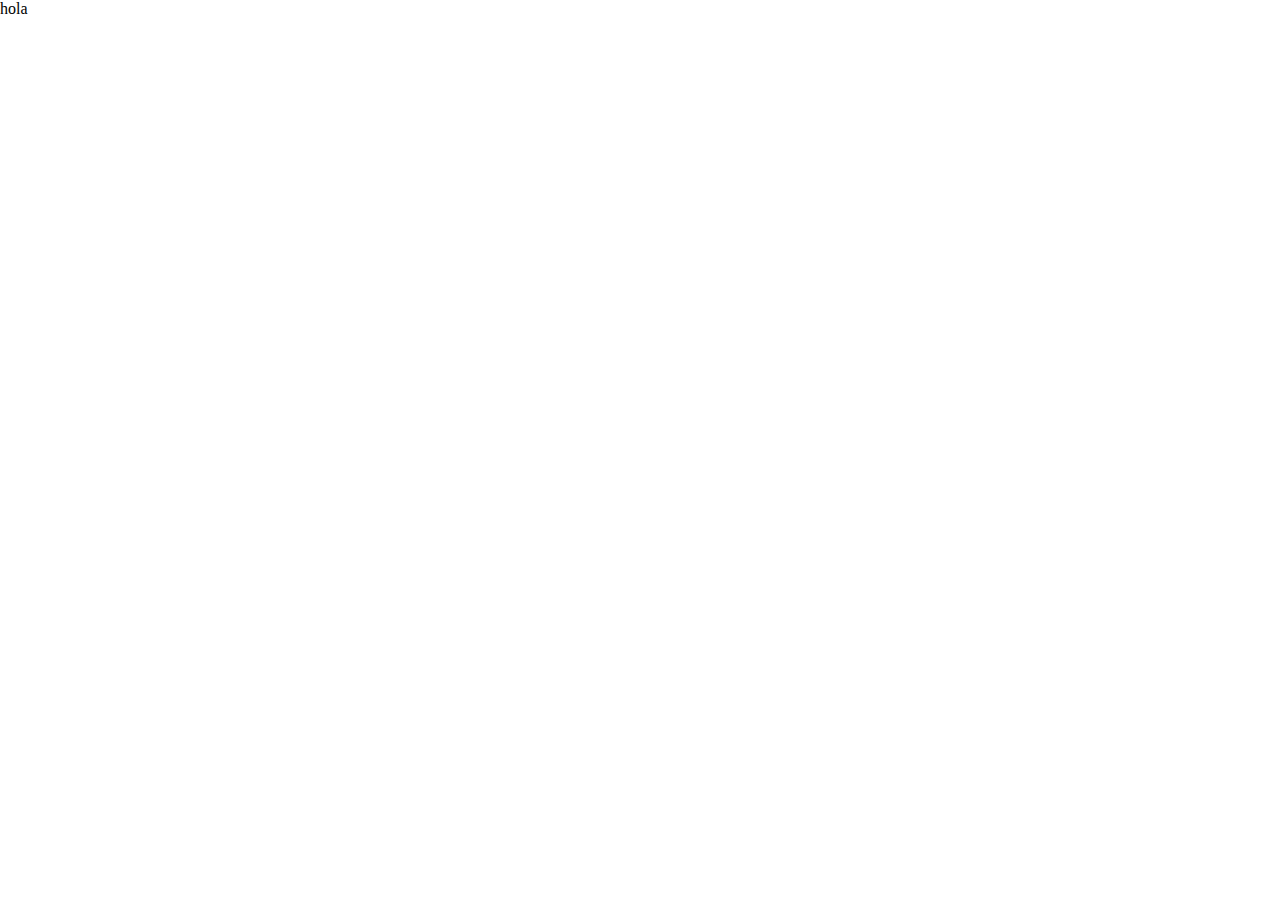
==== index.html @ 8e6cafd1 "Actualización Interfaz" ====
<!DOCTYPE html>
<html lang="es">
<head>
    <meta charset="UTF-8">
    <meta http-equiv="X-UA-Compatible" content="IE=edge">
    <meta name="viewport" content="width=device-width, initial-scale=1.0">
    <title>Principal</title>
    <link rel="stylesheet" href="css/normalize.css">
    <link rel="stylesheet" href="css/custom.css">
</head>
<body>
    hola
</body>
</html>
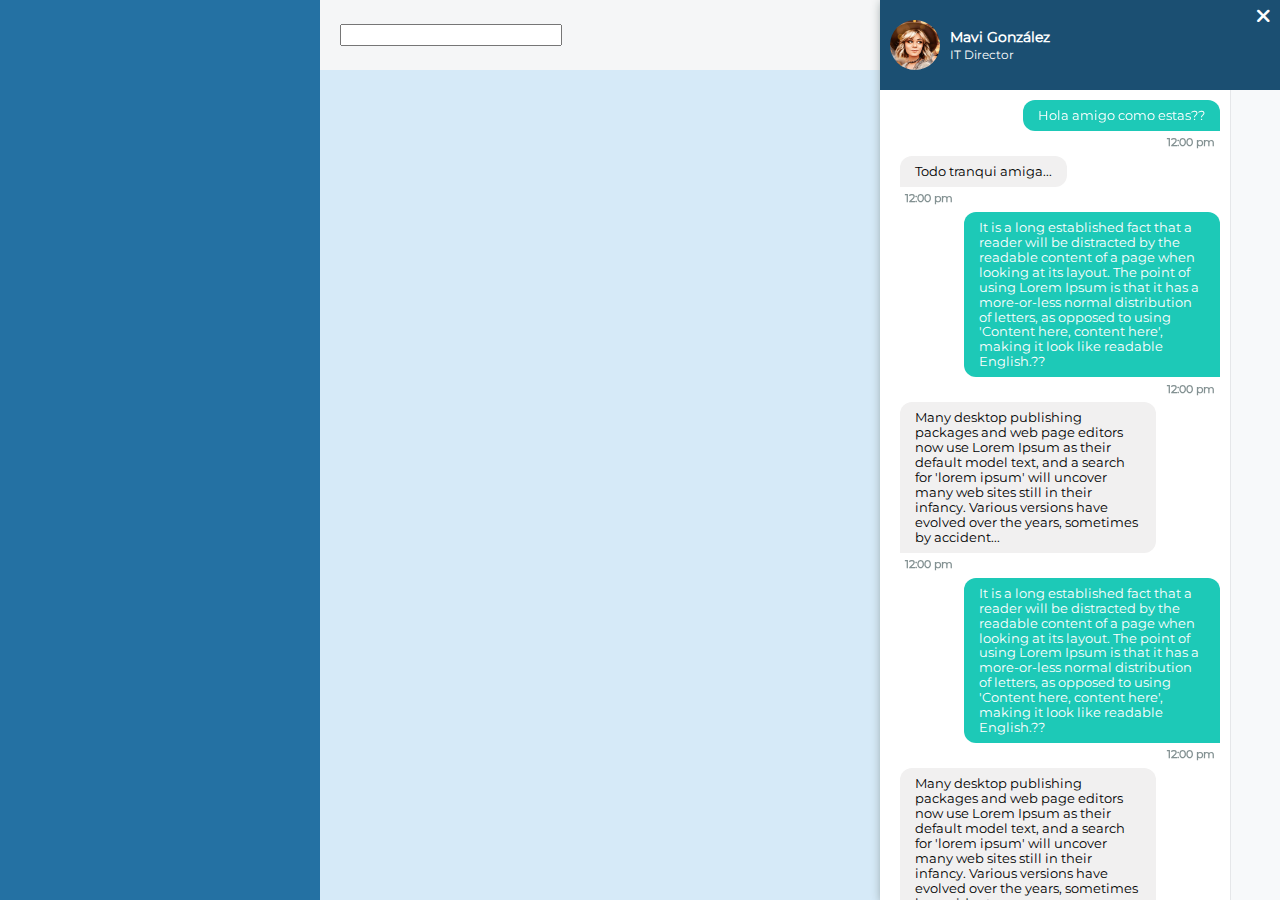
==== commit 8bb31d4f: "Actualización Index" ====
--- a/index.html
+++ b/index.html
@@ -5,10 +5,93 @@
     <meta http-equiv="X-UA-Compatible" content="IE=edge">
     <meta name="viewport" content="width=device-width, initial-scale=1.0">
     <title>Principal</title>
+    <link rel="stylesheet" href="https://fonts.googleapis.com/css2?family=Material+Symbols+Outlined:opsz,wght,FILL,GRAD@48,400,0,0" />
+    <link rel="stylesheet" href="vendor/fontawesome-free/css/all.min.css">
     <link rel="stylesheet" href="css/normalize.css">
     <link rel="stylesheet" href="css/custom.css">
 </head>
 <body>
-    hola
+    <div class="main_container">
+        <div class="sidebar">
+
+        </div>
+        <div class="main">
+            <div class="main_topbar">
+                <div class="main_topbar_search">
+                    <input type="search">
+                </div>
+                <div class="main_topbar_options">
+                    <a href="#"><i class="fa fa-cog" aria-hidden="true"></i></a>
+                    <a href="#"><i class="fa fa-cube" aria-hidden="true"></i></a>
+                    <a href="#" id="direct_message_on" class="direct_messaje" data-count="!"><i class="fa fa-envelope" aria-hidden="true"></i></a>
+                    <a href="#" class="notifications" data-count="11"><i class="fa fa-bell" aria-hidden="true"></i></a>
+                    <div class="user_container"><img src="images/user.jpg" alt="perfil"></div>
+                </div>
+            </div>
+            <div class="main_containt">
+
+            </div>
+        </div>
+    </div>
+
+    <!-- MESSAGES SIDEBAR -->
+
+    <div class="direct_message_container active" id="direct_message">
+        <div class="direct_message_top">
+            <div class="direct_message_top_profile">
+                <div class="direct_message_img">
+                    <img src="images/profile.jpg" alt="message_profile">
+                </div>
+                <div>
+                    <h5 class="direct_message_top_profile_name">Mavi González</h5>
+                    <p>IT Director</p>
+                </div>
+            </div>
+            <a href="#" id="direct_message_off"><i class="fa fa-times" aria-hidden="true"></i></a>
+        </div>
+        <div class="direct_message_body">
+            <div class="direct_message_body_text">
+
+                <div class="message_receibed" data-time="12:00 pm">
+                    Hola amigo como estas??
+                </div>
+                <div class="message_send" data-time="12:00 pm">
+                    Todo tranqui amiga...
+                </div>
+                <div class="message_receibed" data-time="12:00 pm">
+                    It is a long established fact that a reader will be distracted by the readable content of a page when looking at its layout. The point of using Lorem Ipsum is that it has a more-or-less normal distribution of letters, as opposed to using 'Content here, content here', making it look like readable English.??
+                </div>
+                <div class="message_send" data-time="12:00 pm">
+                    Many desktop publishing packages and web page editors now use Lorem Ipsum as their default model text, and a search for 'lorem ipsum' will uncover many web sites still in their infancy. Various versions have evolved over the years, sometimes by accident...
+                </div>
+                <div class="message_receibed" data-time="12:00 pm">
+                    It is a long established fact that a reader will be distracted by the readable content of a page when looking at its layout. The point of using Lorem Ipsum is that it has a more-or-less normal distribution of letters, as opposed to using 'Content here, content here', making it look like readable English.??
+                </div>
+                <div class="message_send" data-time="12:00 pm">
+                    Many desktop publishing packages and web page editors now use Lorem Ipsum as their default model text, and a search for 'lorem ipsum' will uncover many web sites still in their infancy. Various versions have evolved over the years, sometimes by accident...
+                </div>
+                <div class="message_receibed" data-time="12:00 pm">
+                    It is a long established fact that a reader will be distracted by the readable content of a page when looking at its layout. The point of using Lorem Ipsum is that it has a more-or-less normal distribution of letters, as opposed to using 'Content here, content here', making it look like readable English.??
+                </div>
+                <div class="message_send" data-time="12:00 pm">
+                    Many desktop publishing packages and web page editors now use Lorem Ipsum as their default model text, and a search for 'lorem ipsum' will uncover many web sites still in their infancy. Various versions have evolved over the years, sometimes by accident...
+                </div>
+
+            </div>
+            <div class="direct_message_body_send">
+                <span></span>
+                <textarea cols="30" rows="10"></textarea>
+                <div class="send_options">
+                    <button>Enviar</button>
+                </div>
+            </div>
+            <div class="direct_message_body_contact" style="position: absolute; width: 50px; top: 0px;
+            bottom: 0; background: #f7f9fa; right: 0;border-left: 1px solid #E5E7E9;">
+
+            </div>
+        </div>
+    </div>
+
+    <script src="js/actions.js"></script>
 </body>
 </html>--- a/vendor/fontawesome-free/css/all.min.css
+++ b/vendor/fontawesome-free/css/all.min.css
@@ -0,0 +1,6 @@
+/*!
+ * Font Awesome Free 6.1.1 by @fontawesome - https://fontawesome.com
+ * License - https://fontawesome.com/license/free (Icons: CC BY 4.0, Fonts: SIL OFL 1.1, Code: MIT License)
+ * Copyright 2022 Fonticons, Inc.
+ */
+.fa{font-family:var(--fa-style-family,"Font Awesome 6 Free");font-weight:var(--fa-style,900)}.fa,.fa-brands,.fa-duotone,.fa-light,.fa-regular,.fa-solid,.fa-thin,.fab,.fad,.fal,.far,.fas,.fat{-moz-osx-font-smoothing:grayscale;-webkit-font-smoothing:antialiased;display:var(--fa-display,inline-block);font-style:normal;font-variant:normal;line-height:1;text-rendering:auto}.fa-1x{font-size:1em}.fa-2x{font-size:2em}.fa-3x{font-size:3em}.fa-4x{font-size:4em}.fa-5x{font-size:5em}.fa-6x{font-size:6em}.fa-7x{font-size:7em}.fa-8x{font-size:8em}.fa-9x{font-size:9em}.fa-10x{font-size:10em}.fa-2xs{font-size:.625em;line-height:.1em;vertical-align:.225em}.fa-xs{font-size:.75em;line-height:.08333em;vertical-align:.125em}.fa-sm{font-size:.875em;line-height:.07143em;vertical-align:.05357em}.fa-lg{font-size:1.25em;line-height:.05em;vertical-align:-.075em}.fa-xl{font-size:1.5em;line-height:.04167em;vertical-align:-.125em}.fa-2xl{font-size:2em;line-height:.03125em;vertical-align:-.1875em}.fa-fw{text-align:center;width:1.25em}.fa-ul{list-style-type:none;margin-left:var(--fa-li-margin,2.5em);padding-left:0}.fa-ul>li{position:relative}.fa-li{left:calc(var(--fa-li-width, 2em)*-1);position:absolute;text-align:center;width:var(--fa-li-width,2em);line-height:inherit}.fa-border{border-radius:var(--fa-border-radius,.1em);border:var(--fa-border-width,.08em) var(--fa-border-style,solid) var(--fa-border-color,#eee);padding:var(--fa-border-padding,.2em .25em .15em)}.fa-pull-left{float:left;margin-right:var(--fa-pull-margin,.3em)}.fa-pull-right{float:right;margin-left:var(--fa-pull-margin,.3em)}.fa-beat{-webkit-animation-name:fa-beat;animation-name:fa-beat;-webkit-animation-delay:var(--fa-animation-delay,0);animation-delay:var(--fa-animation-delay,0);-webkit-animation-direction:var(--fa-animation-direction,normal);animation-direction:var(--fa-animation-direction,normal);-webkit-animation-duration:var(--fa-animation-duration,1s);animation-duration:var(--fa-animation-duration,1s);-webkit-animation-iteration-count:var(--fa-animation-iteration-count,infinite);animation-iteration-count:var(--fa-animation-iteration-count,infinite);-webkit-animation-timing-function:var(--fa-animation-timing,ease-in-out);animation-timing-function:var(--fa-animation-timing,ease-in-out)}.fa-bounce{-webkit-animation-name:fa-bounce;animation-name:fa-bounce;-webkit-animation-delay:var(--fa-animation-delay,0);animation-delay:var(--fa-animation-delay,0);-webkit-animation-direction:var(--fa-animation-direction,normal);animation-direction:var(--fa-animation-direction,normal);-webkit-animation-duration:var(--fa-animation-duration,1s);animation-duration:var(--fa-animation-duration,1s);-webkit-animation-iteration-count:var(--fa-animation-iteration-count,infinite);animation-iteration-count:var(--fa-animation-iteration-count,infinite);-webkit-animation-timing-function:var(--fa-animation-timing,cubic-bezier(.28,.84,.42,1));animation-timing-function:var(--fa-animation-timing,cubic-bezier(.28,.84,.42,1))}.fa-fade{-webkit-animation-name:fa-fade;animation-name:fa-fade;-webkit-animation-iteration-count:var(--fa-animation-iteration-count,infinite);animation-iteration-count:var(--fa-animation-iteration-count,infinite);-webkit-animation-timing-function:var(--fa-animation-timing,cubic-bezier(.4,0,.6,1));animation-timing-function:var(--fa-animation-timing,cubic-bezier(.4,0,.6,1))}.fa-beat-fade,.fa-fade{-webkit-animation-delay:var(--fa-animation-delay,0);animation-delay:var(--fa-animation-delay,0);-webkit-animation-direction:var(--fa-animation-direction,normal);animation-direction:var(--fa-animation-direction,normal);-webkit-animation-duration:var(--fa-animation-duration,1s);animation-duration:var(--fa-animation-duration,1s)}.fa-beat-fade{-webkit-animation-name:fa-beat-fade;animation-name:fa-beat-fade;-webkit-animation-iteration-count:var(--fa-animation-iteration-count,infinite);animation-iteration-count:var(--fa-animation-iteration-count,infinite);-webkit-animation-timing-function:var(--fa-animation-timing,cubic-bezier(.4,0,.6,1));animation-timing-function:var(--fa-animation-timing,cubic-bezier(.4,0,.6,1))}.fa-flip{-webkit-animation-name:fa-flip;animation-name:fa-flip;-webkit-animation-delay:var(--fa-animation-delay,0);animation-delay:var(--fa-animation-delay,0);-webkit-animation-direction:var(--fa-animation-direction,normal);animation-direction:var(--fa-animation-direction,normal);-webkit-animation-duration:var(--fa-animation-duration,1s);animation-duration:var(--fa-animation-duration,1s);-webkit-animation-iteration-count:var(--fa-animation-iteration-count,infinite);animation-iteration-count:var(--fa-animation-iteration-count,infinite);-webkit-animation-timing-function:var(--fa-animation-timing,ease-in-out);animation-timing-function:var(--fa-animation-timing,ease-in-out)}.fa-shake{-webkit-animation-name:fa-shake;animation-name:fa-shake;-webkit-animation-duration:var(--fa-animation-duration,1s);animation-duration:var(--fa-animation-duration,1s);-webkit-animation-iteration-count:var(--fa-animation-iteration-count,infinite);animation-iteration-count:var(--fa-animation-iteration-count,infinite);-webkit-animation-timing-function:var(--fa-animation-timing,linear);animation-timing-function:var(--fa-animation-timing,linear)}.fa-shake,.fa-spin{-webkit-animation-delay:var(--fa-animation-delay,0);animation-delay:var(--fa-animation-delay,0);-webkit-animation-direction:var(--fa-animation-direction,normal);animation-direction:var(--fa-animation-direction,normal)}.fa-spin{-webkit-animation-name:fa-spin;animation-name:fa-spin;-webkit-animation-duration:var(--fa-animation-duration,2s);animation-duration:var(--fa-animation-duration,2s);-webkit-animation-iteration-count:var(--fa-animation-iteration-count,infinite);animation-iteration-count:var(--fa-animation-iteration-count,infinite);-webkit-animation-timing-function:var(--fa-animation-timing,linear);animation-timing-function:var(--fa-animation-timing,linear)}.fa-spin-reverse{--fa-animation-direction:reverse}.fa-pulse,.fa-spin-pulse{-webkit-animation-name:fa-spin;animation-name:fa-spin;-webkit-animation-direction:var(--fa-animation-direction,normal);animation-direction:var(--fa-animation-direction,normal);-webkit-animation-duration:var(--fa-animation-duration,1s);animation-duration:var(--fa-animation-duration,1s);-webkit-animation-iteration-count:var(--fa-animation-iteration-count,infinite);animation-iteration-count:var(--fa-animation-iteration-count,infinite);-webkit-animation-timing-function:var(--fa-animation-timing,steps(8));animation-timing-function:var(--fa-animation-timing,steps(8))}@media (prefers-reduced-motion:reduce){.fa-beat,.fa-beat-fade,.fa-bounce,.fa-fade,.fa-flip,.fa-pulse,.fa-shake,.fa-spin,.fa-spin-pulse{-webkit-animation-delay:-1ms;animation-delay:-1ms;-webkit-animation-duration:1ms;animation-duration:1ms;-webkit-animation-iteration-count:1;animation-iteration-count:1;transition-delay:0s;transition-duration:0s}}@-webkit-keyframes fa-beat{0%,90%{-webkit-transform:scale(1);transform:scale(1)}45%{-webkit-transform:scale(var(--fa-beat-scale,1.25));transform:scale(var(--fa-beat-scale,1.25))}}@keyframes fa-beat{0%,90%{-webkit-transform:scale(1);transform:scale(1)}45%{-webkit-transform:scale(var(--fa-beat-scale,1.25));transform:scale(var(--fa-beat-scale,1.25))}}@-webkit-keyframes fa-bounce{0%{-webkit-transform:scale(1) translateY(0);transform:scale(1) translateY(0)}10%{-webkit-transform:scale(var(--fa-bounce-start-scale-x,1.1),var(--fa-bounce-start-scale-y,.9)) translateY(0);transform:scale(var(--fa-bounce-start-scale-x,1.1),var(--fa-bounce-start-scale-y,.9)) translateY(0)}30%{-webkit-transform:scale(var(--fa-bounce-jump-scale-x,.9),var(--fa-bounce-jump-scale-y,1.1)) translateY(var(--fa-bounce-height,-.5em));transform:scale(var(--fa-bounce-jump-scale-x,.9),var(--fa-bounce-jump-scale-y,1.1)) translateY(var(--fa-bounce-height,-.5em))}50%{-webkit-transform:scale(var(--fa-bounce-land-scale-x,1.05),var(--fa-bounce-land-scale-y,.95)) translateY(0);transform:scale(var(--fa-bounce-land-scale-x,1.05),var(--fa-bounce-land-scale-y,.95)) translateY(0)}57%{-webkit-transform:scale(1) translateY(var(--fa-bounce-rebound,-.125em));transform:scale(1) translateY(var(--fa-bounce-rebound,-.125em))}64%{-webkit-transform:scale(1) translateY(0);transform:scale(1) translateY(0)}to{-webkit-transform:scale(1) translateY(0);transform:scale(1) translateY(0)}}@keyframes fa-bounce{0%{-webkit-transform:scale(1) translateY(0);transform:scale(1) translateY(0)}10%{-webkit-transform:scale(var(--fa-bounce-start-scale-x,1.1),var(--fa-bounce-start-scale-y,.9)) translateY(0);transform:scale(var(--fa-bounce-start-scale-x,1.1),var(--fa-bounce-start-scale-y,.9)) translateY(0)}30%{-webkit-transform:scale(var(--fa-bounce-jump-scale-x,.9),var(--fa-bounce-jump-scale-y,1.1)) translateY(var(--fa-bounce-height,-.5em));transform:scale(var(--fa-bounce-jump-scale-x,.9),var(--fa-bounce-jump-scale-y,1.1)) translateY(var(--fa-bounce-height,-.5em))}50%{-webkit-transform:scale(var(--fa-bounce-land-scale-x,1.05),var(--fa-bounce-land-scale-y,.95)) translateY(0);transform:scale(var(--fa-bounce-land-scale-x,1.05),var(--fa-bounce-land-scale-y,.95)) translateY(0)}57%{-webkit-transform:scale(1) translateY(var(--fa-bounce-rebound,-.125em));transform:scale(1) translateY(var(--fa-bounce-rebound,-.125em))}64%{-webkit-transform:scale(1) translateY(0);transform:scale(1) translateY(0)}to{-webkit-transform:scale(1) translateY(0);transform:scale(1) translateY(0)}}@-webkit-keyframes fa-fade{50%{opacity:var(--fa-fade-opacity,.4)}}@keyframes fa-fade{50%{opacity:var(--fa-fade-opacity,.4)}}@-webkit-keyframes fa-beat-fade{0%,to{opacity:var(--fa-beat-fade-opacity,.4);-webkit-transform:scale(1);transform:scale(1)}50%{opacity:1;-webkit-transform:scale(var(--fa-beat-fade-scale,1.125));transform:scale(var(--fa-beat-fade-scale,1.125))}}@keyframes fa-beat-fade{0%,to{opacity:var(--fa-beat-fade-opacity,.4);-webkit-transform:scale(1);transform:scale(1)}50%{opacity:1;-webkit-transform:scale(var(--fa-beat-fade-scale,1.125));transform:scale(var(--fa-beat-fade-scale,1.125))}}@-webkit-keyframes fa-flip{50%{-webkit-transform:rotate3d(var(--fa-flip-x,0),var(--fa-flip-y,1),var(--fa-flip-z,0),var(--fa-flip-angle,-180deg));transform:rotate3d(var(--fa-flip-x,0),var(--fa-flip-y,1),var(--fa-flip-z,0),var(--fa-flip-angle,-180deg))}}@keyframes fa-flip{50%{-webkit-transform:rotate3d(var(--fa-flip-x,0),var(--fa-flip-y,1),var(--fa-flip-z,0),var(--fa-flip-angle,-180deg));transform:rotate3d(var(--fa-flip-x,0),var(--fa-flip-y,1),var(--fa-flip-z,0),var(--fa-flip-angle,-180deg))}}@-webkit-keyframes fa-shake{0%{-webkit-transform:rotate(-15deg);transform:rotate(-15deg)}4%{-webkit-transform:rotate(15deg);transform:rotate(15deg)}8%,24%{-webkit-transform:rotate(-18deg);transform:rotate(-18deg)}12%,28%{-webkit-transform:rotate(18deg);transform:rotate(18deg)}16%{-webkit-transform:rotate(-22deg);transform:rotate(-22deg)}20%{-webkit-transform:rotate(22deg);transform:rotate(22deg)}32%{-webkit-transform:rotate(-12deg);transform:rotate(-12deg)}36%{-webkit-transform:rotate(12deg);transform:rotate(12deg)}40%,to{-webkit-transform:rotate(0deg);transform:rotate(0deg)}}@keyframes fa-shake{0%{-webkit-transform:rotate(-15deg);transform:rotate(-15deg)}4%{-webkit-transform:rotate(15deg);transform:rotate(15deg)}8%,24%{-webkit-transform:rotate(-18deg);transform:rotate(-18deg)}12%,28%{-webkit-transform:rotate(18deg);transform:rotate(18deg)}16%{-webkit-transform:rotate(-22deg);transform:rotate(-22deg)}20%{-webkit-transform:rotate(22deg);transform:rotate(22deg)}32%{-webkit-transform:rotate(-12deg);transform:rotate(-12deg)}36%{-webkit-transform:rotate(12deg);transform:rotate(12deg)}40%,to{-webkit-transform:rotate(0deg);transform:rotate(0deg)}}@-webkit-keyframes fa-spin{0%{-webkit-transform:rotate(0deg);transform:rotate(0deg)}to{-webkit-transform:rotate(1turn);transform:rotate(1turn)}}@keyframes fa-spin{0%{-webkit-transform:rotate(0deg);transform:rotate(0deg)}to{-webkit-transform:rotate(1turn);transform:rotate(1turn)}}.fa-rotate-90{-webkit-transform:rotate(90deg);transform:rotate(90deg)}.fa-rotate-180{-webkit-transform:rotate(180deg);transform:rotate(180deg)}.fa-rotate-270{-webkit-transform:rotate(270deg);transform:rotate(270deg)}.fa-flip-horizontal{-webkit-transform:scaleX(-1);transform:scaleX(-1)}.fa-flip-vertical{-webkit-transform:scaleY(-1);transform:scaleY(-1)}.fa-flip-both,.fa-flip-horizontal.fa-flip-vertical{-webkit-transform:scale(-1);transform:scale(-1)}.fa-rotate-by{-webkit-transform:rotate(var(--fa-rotate-angle,none));transform:rotate(var(--fa-rotate-angle,none))}.fa-stack{display:inline-block;height:2em;line-height:2em;position:relative;vertical-align:middle;width:2.5em}.fa-stack-1x,.fa-stack-2x{left:0;position:absolute;text-align:center;width:100%;z-index:var(--fa-stack-z-index,auto)}.fa-stack-1x{line-height:inherit}.fa-stack-2x{font-size:2em}.fa-inverse{color:var(--fa-inverse,#fff)}.fa-0:before{content:"\30"}.fa-1:before{content:"\31"}.fa-2:before{content:"\32"}.fa-3:before{content:"\33"}.fa-4:before{content:"\34"}.fa-5:before{content:"\35"}.fa-6:before{content:"\36"}.fa-7:before{content:"\37"}.fa-8:before{content:"\38"}.fa-9:before{content:"\39"}.fa-a:before{content:"\41"}.fa-address-book:before,.fa-contact-book:before{content:"\f2b9"}.fa-address-card:before,.fa-contact-card:before,.fa-vcard:before{content:"\f2bb"}.fa-align-center:before{content:"\f037"}.fa-align-justify:before{content:"\f039"}.fa-align-left:before{content:"\f036"}.fa-align-right:before{content:"\f038"}.fa-anchor:before{content:"\f13d"}.fa-anchor-circle-check:before{content:"\e4aa"}.fa-anchor-circle-exclamation:before{content:"\e4ab"}.fa-anchor-circle-xmark:before{content:"\e4ac"}.fa-anchor-lock:before{content:"\e4ad"}.fa-angle-down:before{content:"\f107"}.fa-angle-left:before{content:"\f104"}.fa-angle-right:before{content:"\f105"}.fa-angle-up:before{content:"\f106"}.fa-angle-double-down:before,.fa-angles-down:before{content:"\f103"}.fa-angle-double-left:before,.fa-angles-left:before{content:"\f100"}.fa-angle-double-right:before,.fa-angles-right:before{content:"\f101"}.fa-angle-double-up:before,.fa-angles-up:before{content:"\f102"}.fa-ankh:before{content:"\f644"}.fa-apple-alt:before,.fa-apple-whole:before{content:"\f5d1"}.fa-archway:before{content:"\f557"}.fa-arrow-down:before{content:"\f063"}.fa-arrow-down-1-9:before,.fa-sort-numeric-asc:before,.fa-sort-numeric-down:before{content:"\f162"}.fa-arrow-down-9-1:before,.fa-sort-numeric-desc:before,.fa-sort-numeric-down-alt:before{content:"\f886"}.fa-arrow-down-a-z:before,.fa-sort-alpha-asc:before,.fa-sort-alpha-down:before{content:"\f15d"}.fa-arrow-down-long:before,.fa-long-arrow-down:before{content:"\f175"}.fa-arrow-down-short-wide:before,.fa-sort-amount-desc:before,.fa-sort-amount-down-alt:before{content:"\f884"}.fa-arrow-down-up-across-line:before{content:"\e4af"}.fa-arrow-down-up-lock:before{content:"\e4b0"}.fa-arrow-down-wide-short:before,.fa-sort-amount-asc:before,.fa-sort-amount-down:before{content:"\f160"}.fa-arrow-down-z-a:before,.fa-sort-alpha-desc:before,.fa-sort-alpha-down-alt:before{content:"\f881"}.fa-arrow-left:before{content:"\f060"}.fa-arrow-left-long:before,.fa-long-arrow-left:before{content:"\f177"}.fa-arrow-pointer:before,.fa-mouse-pointer:before{content:"\f245"}.fa-arrow-right:before{content:"\f061"}.fa-arrow-right-arrow-left:before,.fa-exchange:before{content:"\f0ec"}.fa-arrow-right-from-bracket:before,.fa-sign-out:before{content:"\f08b"}.fa-arrow-right-long:before,.fa-long-arrow-right:before{content:"\f178"}.fa-arrow-right-to-bracket:before,.fa-sign-in:before{content:"\f090"}.fa-arrow-right-to-city:before{content:"\e4b3"}.fa-arrow-left-rotate:before,.fa-arrow-rotate-back:before,.fa-arrow-rotate-backward:before,.fa-arrow-rotate-left:before,.fa-undo:before{content:"\f0e2"}.fa-arrow-right-rotate:before,.fa-arrow-rotate-forward:before,.fa-arrow-rotate-right:before,.fa-redo:before{content:"\f01e"}.fa-arrow-trend-down:before{content:"\e097"}.fa-arrow-trend-up:before{content:"\e098"}.fa-arrow-turn-down:before,.fa-level-down:before{content:"\f149"}.fa-arrow-turn-up:before,.fa-level-up:before{content:"\f148"}.fa-arrow-up:before{content:"\f062"}.fa-arrow-up-1-9:before,.fa-sort-numeric-up:before{content:"\f163"}.fa-arrow-up-9-1:before,.fa-sort-numeric-up-alt:before{content:"\f887"}.fa-arrow-up-a-z:before,.fa-sort-alpha-up:before{content:"\f15e"}.fa-arrow-up-from-bracket:before{content:"\e09a"}.fa-arrow-up-from-ground-water:before{content:"\e4b5"}.fa-arrow-up-from-water-pump:before{content:"\e4b6"}.fa-arrow-up-long:before,.fa-long-arrow-up:before{content:"\f176"}.fa-arrow-up-right-dots:before{content:"\e4b7"}.fa-arrow-up-right-from-square:before,.fa-external-link:before{content:"\f08e"}.fa-arrow-up-short-wide:before,.fa-sort-amount-up-alt:before{content:"\f885"}.fa-arrow-up-wide-short:before,.fa-sort-amount-up:before{content:"\f161"}.fa-arrow-up-z-a:before,.fa-sort-alpha-up-alt:before{content:"\f882"}.fa-arrows-down-to-line:before{content:"\e4b8"}.fa-arrows-down-to-people:before{content:"\e4b9"}.fa-arrows-h:before,.fa-arrows-left-right:before{content:"\f07e"}.fa-arrows-left-right-to-line:before{content:"\e4ba"}.fa-arrows-rotate:before,.fa-refresh:before,.fa-sync:before{content:"\f021"}.fa-arrows-spin:before{content:"\e4bb"}.fa-arrows-split-up-and-left:before{content:"\e4bc"}.fa-arrows-to-circle:before{content:"\e4bd"}.fa-arrows-to-dot:before{content:"\e4be"}.fa-arrows-to-eye:before{content:"\e4bf"}.fa-arrows-turn-right:before{content:"\e4c0"}.fa-arrows-turn-to-dots:before{content:"\e4c1"}.fa-arrows-up-down:before,.fa-arrows-v:before{content:"\f07d"}.fa-arrows-up-down-left-right:before,.fa-arrows:before{content:"\f047"}.fa-arrows-up-to-line:before{content:"\e4c2"}.fa-asterisk:before{content:"\2a"}.fa-at:before{content:"\40"}.fa-atom:before{content:"\f5d2"}.fa-audio-description:before{content:"\f29e"}.fa-austral-sign:before{content:"\e0a9"}.fa-award:before{content:"\f559"}.fa-b:before{content:"\42"}.fa-baby:before{content:"\f77c"}.fa-baby-carriage:before,.fa-carriage-baby:before{content:"\f77d"}.fa-backward:before{content:"\f04a"}.fa-backward-fast:before,.fa-fast-backward:before{content:"\f049"}.fa-backward-step:before,.fa-step-backward:before{content:"\f048"}.fa-bacon:before{content:"\f7e5"}.fa-bacteria:before{content:"\e059"}.fa-bacterium:before{content:"\e05a"}.fa-bag-shopping:before,.fa-shopping-bag:before{content:"\f290"}.fa-bahai:before{content:"\f666"}.fa-baht-sign:before{content:"\e0ac"}.fa-ban:before,.fa-cancel:before{content:"\f05e"}.fa-ban-smoking:before,.fa-smoking-ban:before{content:"\f54d"}.fa-band-aid:before,.fa-bandage:before{content:"\f462"}.fa-barcode:before{content:"\f02a"}.fa-bars:before,.fa-navicon:before{content:"\f0c9"}.fa-bars-progress:before,.fa-tasks-alt:before{content:"\f828"}.fa-bars-staggered:before,.fa-reorder:before,.fa-stream:before{content:"\f550"}.fa-baseball-ball:before,.fa-baseball:before{content:"\f433"}.fa-baseball-bat-ball:before{content:"\f432"}.fa-basket-shopping:before,.fa-shopping-basket:before{content:"\f291"}.fa-basketball-ball:before,.fa-basketball:before{content:"\f434"}.fa-bath:before,.fa-bathtub:before{content:"\f2cd"}.fa-battery-0:before,.fa-battery-empty:before{content:"\f244"}.fa-battery-5:before,.fa-battery-full:before,.fa-battery:before{content:"\f240"}.fa-battery-3:before,.fa-battery-half:before{content:"\f242"}.fa-battery-2:before,.fa-battery-quarter:before{content:"\f243"}.fa-battery-4:before,.fa-battery-three-quarters:before{content:"\f241"}.fa-bed:before{content:"\f236"}.fa-bed-pulse:before,.fa-procedures:before{content:"\f487"}.fa-beer-mug-empty:before,.fa-beer:before{content:"\f0fc"}.fa-bell:before{content:"\f0f3"}.fa-bell-concierge:before,.fa-concierge-bell:before{content:"\f562"}.fa-bell-slash:before{content:"\f1f6"}.fa-bezier-curve:before{content:"\f55b"}.fa-bicycle:before{content:"\f206"}.fa-binoculars:before{content:"\f1e5"}.fa-biohazard:before{content:"\f780"}.fa-bitcoin-sign:before{content:"\e0b4"}.fa-blender:before{content:"\f517"}.fa-blender-phone:before{content:"\f6b6"}.fa-blog:before{content:"\f781"}.fa-bold:before{content:"\f032"}.fa-bolt:before,.fa-zap:before{content:"\f0e7"}.fa-bolt-lightning:before{content:"\e0b7"}.fa-bomb:before{content:"\f1e2"}.fa-bone:before{content:"\f5d7"}.fa-bong:before{content:"\f55c"}.fa-book:before{content:"\f02d"}.fa-atlas:before,.fa-book-atlas:before{content:"\f558"}.fa-bible:before,.fa-book-bible:before{content:"\f647"}.fa-book-bookmark:before{content:"\e0bb"}.fa-book-journal-whills:before,.fa-journal-whills:before{content:"\f66a"}.fa-book-medical:before{content:"\f7e6"}.fa-book-open:before{content:"\f518"}.fa-book-open-reader:before,.fa-book-reader:before{content:"\f5da"}.fa-book-quran:before,.fa-quran:before{content:"\f687"}.fa-book-dead:before,.fa-book-skull:before{content:"\f6b7"}.fa-bookmark:before{content:"\f02e"}.fa-border-all:before{content:"\f84c"}.fa-border-none:before{content:"\f850"}.fa-border-style:before,.fa-border-top-left:before{content:"\f853"}.fa-bore-hole:before{content:"\e4c3"}.fa-bottle-droplet:before{content:"\e4c4"}.fa-bottle-water:before{content:"\e4c5"}.fa-bowl-food:before{content:"\e4c6"}.fa-bowl-rice:before{content:"\e2eb"}.fa-bowling-ball:before{content:"\f436"}.fa-box:before{content:"\f466"}.fa-archive:before,.fa-box-archive:before{content:"\f187"}.fa-box-open:before{content:"\f49e"}.fa-box-tissue:before{content:"\e05b"}.fa-boxes-packing:before{content:"\e4c7"}.fa-boxes-alt:before,.fa-boxes-stacked:before,.fa-boxes:before{content:"\f468"}.fa-braille:before{content:"\f2a1"}.fa-brain:before{content:"\f5dc"}.fa-brazilian-real-sign:before{content:"\e46c"}.fa-bread-slice:before{content:"\f7ec"}.fa-bridge:before{content:"\e4c8"}.fa-bridge-circle-check:before{content:"\e4c9"}.fa-bridge-circle-exclamation:before{content:"\e4ca"}.fa-bridge-circle-xmark:before{content:"\e4cb"}.fa-bridge-lock:before{content:"\e4cc"}.fa-bridge-water:before{content:"\e4ce"}.fa-briefcase:before{content:"\f0b1"}.fa-briefcase-medical:before{content:"\f469"}.fa-broom:before{content:"\f51a"}.fa-broom-ball:before,.fa-quidditch-broom-ball:before,.fa-quidditch:before{content:"\f458"}.fa-brush:before{content:"\f55d"}.fa-bucket:before{content:"\e4cf"}.fa-bug:before{content:"\f188"}.fa-bug-slash:before{content:"\e490"}.fa-bugs:before{content:"\e4d0"}.fa-building:before{content:"\f1ad"}.fa-building-circle-arrow-right:before{content:"\e4d1"}.fa-building-circle-check:before{content:"\e4d2"}.fa-building-circle-exclamation:before{content:"\e4d3"}.fa-building-circle-xmark:before{content:"\e4d4"}.fa-bank:before,.fa-building-columns:before,.fa-institution:before,.fa-museum:before,.fa-university:before{content:"\f19c"}.fa-building-flag:before{content:"\e4d5"}.fa-building-lock:before{content:"\e4d6"}.fa-building-ngo:before{content:"\e4d7"}.fa-building-shield:before{content:"\e4d8"}.fa-building-un:before{content:"\e4d9"}.fa-building-user:before{content:"\e4da"}.fa-building-wheat:before{content:"\e4db"}.fa-bullhorn:before{content:"\f0a1"}.fa-bullseye:before{content:"\f140"}.fa-burger:before,.fa-hamburger:before{content:"\f805"}.fa-burst:before{content:"\e4dc"}.fa-bus:before{content:"\f207"}.fa-bus-alt:before,.fa-bus-simple:before{content:"\f55e"}.fa-briefcase-clock:before,.fa-business-time:before{content:"\f64a"}.fa-c:before{content:"\43"}.fa-birthday-cake:before,.fa-cake-candles:before,.fa-cake:before{content:"\f1fd"}.fa-calculator:before{content:"\f1ec"}.fa-calendar:before{content:"\f133"}.fa-calendar-check:before{content:"\f274"}.fa-calendar-day:before{content:"\f783"}.fa-calendar-alt:before,.fa-calendar-days:before{content:"\f073"}.fa-calendar-minus:before{content:"\f272"}.fa-calendar-plus:before{content:"\f271"}.fa-calendar-week:before{content:"\f784"}.fa-calendar-times:before,.fa-calendar-xmark:before{content:"\f273"}.fa-camera-alt:before,.fa-camera:before{content:"\f030"}.fa-camera-retro:before{content:"\f083"}.fa-camera-rotate:before{content:"\e0d8"}.fa-campground:before{content:"\f6bb"}.fa-candy-cane:before{content:"\f786"}.fa-cannabis:before{content:"\f55f"}.fa-capsules:before{content:"\f46b"}.fa-automobile:before,.fa-car:before{content:"\f1b9"}.fa-battery-car:before,.fa-car-battery:before{content:"\f5df"}.fa-car-burst:before,.fa-car-crash:before{content:"\f5e1"}.fa-car-on:before{content:"\e4dd"}.fa-car-alt:before,.fa-car-rear:before{content:"\f5de"}.fa-car-side:before{content:"\f5e4"}.fa-car-tunnel:before{content:"\e4de"}.fa-caravan:before{content:"\f8ff"}.fa-caret-down:before{content:"\f0d7"}.fa-caret-left:before{content:"\f0d9"}.fa-caret-right:before{content:"\f0da"}.fa-caret-up:before{content:"\f0d8"}.fa-carrot:before{content:"\f787"}.fa-cart-arrow-down:before{content:"\f218"}.fa-cart-flatbed:before,.fa-dolly-flatbed:before{content:"\f474"}.fa-cart-flatbed-suitcase:before,.fa-luggage-cart:before{content:"\f59d"}.fa-cart-plus:before{content:"\f217"}.fa-cart-shopping:before,.fa-shopping-cart:before{content:"\f07a"}.fa-cash-register:before{content:"\f788"}.fa-cat:before{content:"\f6be"}.fa-cedi-sign:before{content:"\e0df"}.fa-cent-sign:before{content:"\e3f5"}.fa-certificate:before{content:"\f0a3"}.fa-chair:before{content:"\f6c0"}.fa-blackboard:before,.fa-chalkboard:before{content:"\f51b"}.fa-chalkboard-teacher:before,.fa-chalkboard-user:before{content:"\f51c"}.fa-champagne-glasses:before,.fa-glass-cheers:before{content:"\f79f"}.fa-charging-station:before{content:"\f5e7"}.fa-area-chart:before,.fa-chart-area:before{content:"\f1fe"}.fa-bar-chart:before,.fa-chart-bar:before{content:"\f080"}.fa-chart-column:before{content:"\e0e3"}.fa-chart-gantt:before{content:"\e0e4"}.fa-chart-line:before,.fa-line-chart:before{content:"\f201"}.fa-chart-pie:before,.fa-pie-chart:before{content:"\f200"}.fa-chart-simple:before{content:"\e473"}.fa-check:before{content:"\f00c"}.fa-check-double:before{content:"\f560"}.fa-check-to-slot:before,.fa-vote-yea:before{content:"\f772"}.fa-cheese:before{content:"\f7ef"}.fa-chess:before{content:"\f439"}.fa-chess-bishop:before{content:"\f43a"}.fa-chess-board:before{content:"\f43c"}.fa-chess-king:before{content:"\f43f"}.fa-chess-knight:before{content:"\f441"}.fa-chess-pawn:before{content:"\f443"}.fa-chess-queen:before{content:"\f445"}.fa-chess-rook:before{content:"\f447"}.fa-chevron-down:before{content:"\f078"}.fa-chevron-left:before{content:"\f053"}.fa-chevron-right:before{content:"\f054"}.fa-chevron-up:before{content:"\f077"}.fa-child:before{content:"\f1ae"}.fa-child-dress:before{content:"\e59c"}.fa-child-reaching:before{content:"\e59d"}.fa-child-rifle:before{content:"\e4e0"}.fa-children:before{content:"\e4e1"}.fa-church:before{content:"\f51d"}.fa-circle:before{content:"\f111"}.fa-arrow-circle-down:before,.fa-circle-arrow-down:before{content:"\f0ab"}.fa-arrow-circle-left:before,.fa-circle-arrow-left:before{content:"\f0a8"}.fa-arrow-circle-right:before,.fa-circle-arrow-right:before{content:"\f0a9"}.fa-arrow-circle-up:before,.fa-circle-arrow-up:before{content:"\f0aa"}.fa-check-circle:before,.fa-circle-check:before{content:"\f058"}.fa-chevron-circle-down:before,.fa-circle-chevron-down:before{content:"\f13a"}.fa-chevron-circle-left:before,.fa-circle-chevron-left:before{content:"\f137"}.fa-chevron-circle-right:before,.fa-circle-chevron-right:before{content:"\f138"}.fa-chevron-circle-up:before,.fa-circle-chevron-up:before{content:"\f139"}.fa-circle-dollar-to-slot:before,.fa-donate:before{content:"\f4b9"}.fa-circle-dot:before,.fa-dot-circle:before{content:"\f192"}.fa-arrow-alt-circle-down:before,.fa-circle-down:before{content:"\f358"}.fa-circle-exclamation:before,.fa-exclamation-circle:before{content:"\f06a"}.fa-circle-h:before,.fa-hospital-symbol:before{content:"\f47e"}.fa-adjust:before,.fa-circle-half-stroke:before{content:"\f042"}.fa-circle-info:before,.fa-info-circle:before{content:"\f05a"}.fa-arrow-alt-circle-left:before,.fa-circle-left:before{content:"\f359"}.fa-circle-minus:before,.fa-minus-circle:before{content:"\f056"}.fa-circle-nodes:before{content:"\e4e2"}.fa-circle-notch:before{content:"\f1ce"}.fa-circle-pause:before,.fa-pause-circle:before{content:"\f28b"}.fa-circle-play:before,.fa-play-circle:before{content:"\f144"}.fa-circle-plus:before,.fa-plus-circle:before{content:"\f055"}.fa-circle-question:before,.fa-question-circle:before{content:"\f059"}.fa-circle-radiation:before,.fa-radiation-alt:before{content:"\f7ba"}.fa-arrow-alt-circle-right:before,.fa-circle-right:before{content:"\f35a"}.fa-circle-stop:before,.fa-stop-circle:before{content:"\f28d"}.fa-arrow-alt-circle-up:before,.fa-circle-up:before{content:"\f35b"}.fa-circle-user:before,.fa-user-circle:before{content:"\f2bd"}.fa-circle-xmark:before,.fa-times-circle:before,.fa-xmark-circle:before{content:"\f057"}.fa-city:before{content:"\f64f"}.fa-clapperboard:before{content:"\e131"}.fa-clipboard:before{content:"\f328"}.fa-clipboard-check:before{content:"\f46c"}.fa-clipboard-list:before{content:"\f46d"}.fa-clipboard-question:before{content:"\e4e3"}.fa-clipboard-user:before{content:"\f7f3"}.fa-clock-four:before,.fa-clock:before{content:"\f017"}.fa-clock-rotate-left:before,.fa-history:before{content:"\f1da"}.fa-clone:before{content:"\f24d"}.fa-closed-captioning:before{content:"\f20a"}.fa-cloud:before{content:"\f0c2"}.fa-cloud-arrow-down:before,.fa-cloud-download-alt:before,.fa-cloud-download:before{content:"\f0ed"}.fa-cloud-arrow-up:before,.fa-cloud-upload-alt:before,.fa-cloud-upload:before{content:"\f0ee"}.fa-cloud-bolt:before,.fa-thunderstorm:before{content:"\f76c"}.fa-cloud-meatball:before{content:"\f73b"}.fa-cloud-moon:before{content:"\f6c3"}.fa-cloud-moon-rain:before{content:"\f73c"}.fa-cloud-rain:before{content:"\f73d"}.fa-cloud-showers-heavy:before{content:"\f740"}.fa-cloud-showers-water:before{content:"\e4e4"}.fa-cloud-sun:before{content:"\f6c4"}.fa-cloud-sun-rain:before{content:"\f743"}.fa-clover:before{content:"\e139"}.fa-code:before{content:"\f121"}.fa-code-branch:before{content:"\f126"}.fa-code-commit:before{content:"\f386"}.fa-code-compare:before{content:"\e13a"}.fa-code-fork:before{content:"\e13b"}.fa-code-merge:before{content:"\f387"}.fa-code-pull-request:before{content:"\e13c"}.fa-coins:before{content:"\f51e"}.fa-colon-sign:before{content:"\e140"}.fa-comment:before{content:"\f075"}.fa-comment-dollar:before{content:"\f651"}.fa-comment-dots:before,.fa-commenting:before{content:"\f4ad"}.fa-comment-medical:before{content:"\f7f5"}.fa-comment-slash:before{content:"\f4b3"}.fa-comment-sms:before,.fa-sms:before{content:"\f7cd"}.fa-comments:before{content:"\f086"}.fa-comments-dollar:before{content:"\f653"}.fa-compact-disc:before{content:"\f51f"}.fa-compass:before{content:"\f14e"}.fa-compass-drafting:before,.fa-drafting-compass:before{content:"\f568"}.fa-compress:before{content:"\f066"}.fa-computer:before{content:"\e4e5"}.fa-computer-mouse:before,.fa-mouse:before{content:"\f8cc"}.fa-cookie:before{content:"\f563"}.fa-cookie-bite:before{content:"\f564"}.fa-copy:before{content:"\f0c5"}.fa-copyright:before{content:"\f1f9"}.fa-couch:before{content:"\f4b8"}.fa-cow:before{content:"\f6c8"}.fa-credit-card-alt:before,.fa-credit-card:before{content:"\f09d"}.fa-crop:before{content:"\f125"}.fa-crop-alt:before,.fa-crop-simple:before{content:"\f565"}.fa-cross:before{content:"\f654"}.fa-crosshairs:before{content:"\f05b"}.fa-crow:before{content:"\f520"}.fa-crown:before{content:"\f521"}.fa-crutch:before{content:"\f7f7"}.fa-cruzeiro-sign:before{content:"\e152"}.fa-cube:before{content:"\f1b2"}.fa-cubes:before{content:"\f1b3"}.fa-cubes-stacked:before{content:"\e4e6"}.fa-d:before{content:"\44"}.fa-database:before{content:"\f1c0"}.fa-backspace:before,.fa-delete-left:before{content:"\f55a"}.fa-democrat:before{content:"\f747"}.fa-desktop-alt:before,.fa-desktop:before{content:"\f390"}.fa-dharmachakra:before{content:"\f655"}.fa-diagram-next:before{content:"\e476"}.fa-diagram-predecessor:before{content:"\e477"}.fa-diagram-project:before,.fa-project-diagram:before{content:"\f542"}.fa-diagram-successor:before{content:"\e47a"}.fa-diamond:before{content:"\f219"}.fa-diamond-turn-right:before,.fa-directions:before{content:"\f5eb"}.fa-dice:before{content:"\f522"}.fa-dice-d20:before{content:"\f6cf"}.fa-dice-d6:before{content:"\f6d1"}.fa-dice-five:before{content:"\f523"}.fa-dice-four:before{content:"\f524"}.fa-dice-one:before{content:"\f525"}.fa-dice-six:before{content:"\f526"}.fa-dice-three:before{content:"\f527"}.fa-dice-two:before{content:"\f528"}.fa-disease:before{content:"\f7fa"}.fa-display:before{content:"\e163"}.fa-divide:before{content:"\f529"}.fa-dna:before{content:"\f471"}.fa-dog:before{content:"\f6d3"}.fa-dollar-sign:before,.fa-dollar:before,.fa-usd:before{content:"\24"}.fa-dolly-box:before,.fa-dolly:before{content:"\f472"}.fa-dong-sign:before{content:"\e169"}.fa-door-closed:before{content:"\f52a"}.fa-door-open:before{content:"\f52b"}.fa-dove:before{content:"\f4ba"}.fa-compress-alt:before,.fa-down-left-and-up-right-to-center:before{content:"\f422"}.fa-down-long:before,.fa-long-arrow-alt-down:before{content:"\f309"}.fa-download:before{content:"\f019"}.fa-dragon:before{content:"\f6d5"}.fa-draw-polygon:before{content:"\f5ee"}.fa-droplet:before,.fa-tint:before{content:"\f043"}.fa-droplet-slash:before,.fa-tint-slash:before{content:"\f5c7"}.fa-drum:before{content:"\f569"}.fa-drum-steelpan:before{content:"\f56a"}.fa-drumstick-bite:before{content:"\f6d7"}.fa-dumbbell:before{content:"\f44b"}.fa-dumpster:before{content:"\f793"}.fa-dumpster-fire:before{content:"\f794"}.fa-dungeon:before{content:"\f6d9"}.fa-e:before{content:"\45"}.fa-deaf:before,.fa-deafness:before,.fa-ear-deaf:before,.fa-hard-of-hearing:before{content:"\f2a4"}.fa-assistive-listening-systems:before,.fa-ear-listen:before{content:"\f2a2"}.fa-earth-africa:before,.fa-globe-africa:before{content:"\f57c"}.fa-earth-america:before,.fa-earth-americas:before,.fa-earth:before,.fa-globe-americas:before{content:"\f57d"}.fa-earth-asia:before,.fa-globe-asia:before{content:"\f57e"}.fa-earth-europe:before,.fa-globe-europe:before{content:"\f7a2"}.fa-earth-oceania:before,.fa-globe-oceania:before{content:"\e47b"}.fa-egg:before{content:"\f7fb"}.fa-eject:before{content:"\f052"}.fa-elevator:before{content:"\e16d"}.fa-ellipsis-h:before,.fa-ellipsis:before{content:"\f141"}.fa-ellipsis-v:before,.fa-ellipsis-vertical:before{content:"\f142"}.fa-envelope:before{content:"\f0e0"}.fa-envelope-circle-check:before{content:"\e4e8"}.fa-envelope-open:before{content:"\f2b6"}.fa-envelope-open-text:before{content:"\f658"}.fa-envelopes-bulk:before,.fa-mail-bulk:before{content:"\f674"}.fa-equals:before{content:"\3d"}.fa-eraser:before{content:"\f12d"}.fa-ethernet:before{content:"\f796"}.fa-eur:before,.fa-euro-sign:before,.fa-euro:before{content:"\f153"}.fa-exclamation:before{content:"\21"}.fa-expand:before{content:"\f065"}.fa-explosion:before{content:"\e4e9"}.fa-eye:before{content:"\f06e"}.fa-eye-dropper-empty:before,.fa-eye-dropper:before,.fa-eyedropper:before{content:"\f1fb"}.fa-eye-low-vision:before,.fa-low-vision:before{content:"\f2a8"}.fa-eye-slash:before{content:"\f070"}.fa-f:before{content:"\46"}.fa-angry:before,.fa-face-angry:before{content:"\f556"}.fa-dizzy:before,.fa-face-dizzy:before{content:"\f567"}.fa-face-flushed:before,.fa-flushed:before{content:"\f579"}.fa-face-frown:before,.fa-frown:before{content:"\f119"}.fa-face-frown-open:before,.fa-frown-open:before{content:"\f57a"}.fa-face-grimace:before,.fa-grimace:before{content:"\f57f"}.fa-face-grin:before,.fa-grin:before{content:"\f580"}.fa-face-grin-beam:before,.fa-grin-beam:before{content:"\f582"}.fa-face-grin-beam-sweat:before,.fa-grin-beam-sweat:before{content:"\f583"}.fa-face-grin-hearts:before,.fa-grin-hearts:before{content:"\f584"}.fa-face-grin-squint:before,.fa-grin-squint:before{content:"\f585"}.fa-face-grin-squint-tears:before,.fa-grin-squint-tears:before{content:"\f586"}.fa-face-grin-stars:before,.fa-grin-stars:before{content:"\f587"}.fa-face-grin-tears:before,.fa-grin-tears:before{content:"\f588"}.fa-face-grin-tongue:before,.fa-grin-tongue:before{content:"\f589"}.fa-face-grin-tongue-squint:before,.fa-grin-tongue-squint:before{content:"\f58a"}.fa-face-grin-tongue-wink:before,.fa-grin-tongue-wink:before{content:"\f58b"}.fa-face-grin-wide:before,.fa-grin-alt:before{content:"\f581"}.fa-face-grin-wink:before,.fa-grin-wink:before{content:"\f58c"}.fa-face-kiss:before,.fa-kiss:before{content:"\f596"}.fa-face-kiss-beam:before,.fa-kiss-beam:before{content:"\f597"}.fa-face-kiss-wink-heart:before,.fa-kiss-wink-heart:before{content:"\f598"}.fa-face-laugh:before,.fa-laugh:before{content:"\f599"}.fa-face-laugh-beam:before,.fa-laugh-beam:before{content:"\f59a"}.fa-face-laugh-squint:before,.fa-laugh-squint:before{content:"\f59b"}.fa-face-laugh-wink:before,.fa-laugh-wink:before{content:"\f59c"}.fa-face-meh:before,.fa-meh:before{content:"\f11a"}.fa-face-meh-blank:before,.fa-meh-blank:before{content:"\f5a4"}.fa-face-rolling-eyes:before,.fa-meh-rolling-eyes:before{content:"\f5a5"}.fa-face-sad-cry:before,.fa-sad-cry:before{content:"\f5b3"}.fa-face-sad-tear:before,.fa-sad-tear:before{content:"\f5b4"}.fa-face-smile:before,.fa-smile:before{content:"\f118"}.fa-face-smile-beam:before,.fa-smile-beam:before{content:"\f5b8"}.fa-face-smile-wink:before,.fa-smile-wink:before{content:"\f4da"}.fa-face-surprise:before,.fa-surprise:before{content:"\f5c2"}.fa-face-tired:before,.fa-tired:before{content:"\f5c8"}.fa-fan:before{content:"\f863"}.fa-faucet:before{content:"\e005"}.fa-faucet-drip:before{content:"\e006"}.fa-fax:before{content:"\f1ac"}.fa-feather:before{content:"\f52d"}.fa-feather-alt:before,.fa-feather-pointed:before{content:"\f56b"}.fa-ferry:before{content:"\e4ea"}.fa-file:before{content:"\f15b"}.fa-file-arrow-down:before,.fa-file-download:before{content:"\f56d"}.fa-file-arrow-up:before,.fa-file-upload:before{content:"\f574"}.fa-file-audio:before{content:"\f1c7"}.fa-file-circle-check:before{content:"\e493"}.fa-file-circle-exclamation:before{content:"\e4eb"}.fa-file-circle-minus:before{content:"\e4ed"}.fa-file-circle-plus:before{content:"\e4ee"}.fa-file-circle-question:before{content:"\e4ef"}.fa-file-circle-xmark:before{content:"\e494"}.fa-file-code:before{content:"\f1c9"}.fa-file-contract:before{content:"\f56c"}.fa-file-csv:before{content:"\f6dd"}.fa-file-excel:before{content:"\f1c3"}.fa-arrow-right-from-file:before,.fa-file-export:before{content:"\f56e"}.fa-file-image:before{content:"\f1c5"}.fa-arrow-right-to-file:before,.fa-file-import:before{content:"\f56f"}.fa-file-invoice:before{content:"\f570"}.fa-file-invoice-dollar:before{content:"\f571"}.fa-file-alt:before,.fa-file-lines:before,.fa-file-text:before{content:"\f15c"}.fa-file-medical:before{content:"\f477"}.fa-file-pdf:before{content:"\f1c1"}.fa-file-edit:before,.fa-file-pen:before{content:"\f31c"}.fa-file-powerpoint:before{content:"\f1c4"}.fa-file-prescription:before{content:"\f572"}.fa-file-shield:before{content:"\e4f0"}.fa-file-signature:before{content:"\f573"}.fa-file-video:before{content:"\f1c8"}.fa-file-medical-alt:before,.fa-file-waveform:before{content:"\f478"}.fa-file-word:before{content:"\f1c2"}.fa-file-archive:before,.fa-file-zipper:before{content:"\f1c6"}.fa-fill:before{content:"\f575"}.fa-fill-drip:before{content:"\f576"}.fa-film:before{content:"\f008"}.fa-filter:before{content:"\f0b0"}.fa-filter-circle-dollar:before,.fa-funnel-dollar:before{content:"\f662"}.fa-filter-circle-xmark:before{content:"\e17b"}.fa-fingerprint:before{content:"\f577"}.fa-fire:before{content:"\f06d"}.fa-fire-burner:before{content:"\e4f1"}.fa-fire-extinguisher:before{content:"\f134"}.fa-fire-alt:before,.fa-fire-flame-curved:before{content:"\f7e4"}.fa-burn:before,.fa-fire-flame-simple:before{content:"\f46a"}.fa-fish:before{content:"\f578"}.fa-fish-fins:before{content:"\e4f2"}.fa-flag:before{content:"\f024"}.fa-flag-checkered:before{content:"\f11e"}.fa-flag-usa:before{content:"\f74d"}.fa-flask:before{content:"\f0c3"}.fa-flask-vial:before{content:"\e4f3"}.fa-floppy-disk:before,.fa-save:before{content:"\f0c7"}.fa-florin-sign:before{content:"\e184"}.fa-folder-blank:before,.fa-folder:before{content:"\f07b"}.fa-folder-closed:before{content:"\e185"}.fa-folder-minus:before{content:"\f65d"}.fa-folder-open:before{content:"\f07c"}.fa-folder-plus:before{content:"\f65e"}.fa-folder-tree:before{content:"\f802"}.fa-font:before{content:"\f031"}.fa-football-ball:before,.fa-football:before{content:"\f44e"}.fa-forward:before{content:"\f04e"}.fa-fast-forward:before,.fa-forward-fast:before{content:"\f050"}.fa-forward-step:before,.fa-step-forward:before{content:"\f051"}.fa-franc-sign:before{content:"\e18f"}.fa-frog:before{content:"\f52e"}.fa-futbol-ball:before,.fa-futbol:before,.fa-soccer-ball:before{content:"\f1e3"}.fa-g:before{content:"\47"}.fa-gamepad:before{content:"\f11b"}.fa-gas-pump:before{content:"\f52f"}.fa-dashboard:before,.fa-gauge-med:before,.fa-gauge:before,.fa-tachometer-alt-average:before{content:"\f624"}.fa-gauge-high:before,.fa-tachometer-alt-fast:before,.fa-tachometer-alt:before{content:"\f625"}.fa-gauge-simple-med:before,.fa-gauge-simple:before,.fa-tachometer-average:before{content:"\f629"}.fa-gauge-simple-high:before,.fa-tachometer-fast:before,.fa-tachometer:before{content:"\f62a"}.fa-gavel:before,.fa-legal:before{content:"\f0e3"}.fa-cog:before,.fa-gear:before{content:"\f013"}.fa-cogs:before,.fa-gears:before{content:"\f085"}.fa-gem:before{content:"\f3a5"}.fa-genderless:before{content:"\f22d"}.fa-ghost:before{content:"\f6e2"}.fa-gift:before{content:"\f06b"}.fa-gifts:before{content:"\f79c"}.fa-glass-water:before{content:"\e4f4"}.fa-glass-water-droplet:before{content:"\e4f5"}.fa-glasses:before{content:"\f530"}.fa-globe:before{content:"\f0ac"}.fa-golf-ball-tee:before,.fa-golf-ball:before{content:"\f450"}.fa-gopuram:before{content:"\f664"}.fa-graduation-cap:before,.fa-mortar-board:before{content:"\f19d"}.fa-greater-than:before{content:"\3e"}.fa-greater-than-equal:before{content:"\f532"}.fa-grip-horizontal:before,.fa-grip:before{content:"\f58d"}.fa-grip-lines:before{content:"\f7a4"}.fa-grip-lines-vertical:before{content:"\f7a5"}.fa-grip-vertical:before{content:"\f58e"}.fa-group-arrows-rotate:before{content:"\e4f6"}.fa-guarani-sign:before{content:"\e19a"}.fa-guitar:before{content:"\f7a6"}.fa-gun:before{content:"\e19b"}.fa-h:before{content:"\48"}.fa-hammer:before{content:"\f6e3"}.fa-hamsa:before{content:"\f665"}.fa-hand-paper:before,.fa-hand:before{content:"\f256"}.fa-hand-back-fist:before,.fa-hand-rock:before{content:"\f255"}.fa-allergies:before,.fa-hand-dots:before{content:"\f461"}.fa-fist-raised:before,.fa-hand-fist:before{content:"\f6de"}.fa-hand-holding:before{content:"\f4bd"}.fa-hand-holding-dollar:before,.fa-hand-holding-usd:before{content:"\f4c0"}.fa-hand-holding-droplet:before,.fa-hand-holding-water:before{content:"\f4c1"}.fa-hand-holding-hand:before{content:"\e4f7"}.fa-hand-holding-heart:before{content:"\f4be"}.fa-hand-holding-medical:before{content:"\e05c"}.fa-hand-lizard:before{content:"\f258"}.fa-hand-middle-finger:before{content:"\f806"}.fa-hand-peace:before{content:"\f25b"}.fa-hand-point-down:before{content:"\f0a7"}.fa-hand-point-left:before{content:"\f0a5"}.fa-hand-point-right:before{content:"\f0a4"}.fa-hand-point-up:before{content:"\f0a6"}.fa-hand-pointer:before{content:"\f25a"}.fa-hand-scissors:before{content:"\f257"}.fa-hand-sparkles:before{content:"\e05d"}.fa-hand-spock:before{content:"\f259"}.fa-handcuffs:before{content:"\e4f8"}.fa-hands:before,.fa-sign-language:before,.fa-signing:before{content:"\f2a7"}.fa-american-sign-language-interpreting:before,.fa-asl-interpreting:before,.fa-hands-american-sign-language-interpreting:before,.fa-hands-asl-interpreting:before{content:"\f2a3"}.fa-hands-bound:before{content:"\e4f9"}.fa-hands-bubbles:before,.fa-hands-wash:before{content:"\e05e"}.fa-hands-clapping:before{content:"\e1a8"}.fa-hands-holding:before{content:"\f4c2"}.fa-hands-holding-child:before{content:"\e4fa"}.fa-hands-holding-circle:before{content:"\e4fb"}.fa-hands-praying:before,.fa-praying-hands:before{content:"\f684"}.fa-handshake:before{content:"\f2b5"}.fa-hands-helping:before,.fa-handshake-angle:before{content:"\f4c4"}.fa-handshake-alt:before,.fa-handshake-simple:before{content:"\f4c6"}.fa-handshake-alt-slash:before,.fa-handshake-simple-slash:before{content:"\e05f"}.fa-handshake-slash:before{content:"\e060"}.fa-hanukiah:before{content:"\f6e6"}.fa-hard-drive:before,.fa-hdd:before{content:"\f0a0"}.fa-hashtag:before{content:"\23"}.fa-hat-cowboy:before{content:"\f8c0"}.fa-hat-cowboy-side:before{content:"\f8c1"}.fa-hat-wizard:before{content:"\f6e8"}.fa-head-side-cough:before{content:"\e061"}.fa-head-side-cough-slash:before{content:"\e062"}.fa-head-side-mask:before{content:"\e063"}.fa-head-side-virus:before{content:"\e064"}.fa-header:before,.fa-heading:before{content:"\f1dc"}.fa-headphones:before{content:"\f025"}.fa-headphones-alt:before,.fa-headphones-simple:before{content:"\f58f"}.fa-headset:before{content:"\f590"}.fa-heart:before{content:"\f004"}.fa-heart-circle-bolt:before{content:"\e4fc"}.fa-heart-circle-check:before{content:"\e4fd"}.fa-heart-circle-exclamation:before{content:"\e4fe"}.fa-heart-circle-minus:before{content:"\e4ff"}.fa-heart-circle-plus:before{content:"\e500"}.fa-heart-circle-xmark:before{content:"\e501"}.fa-heart-broken:before,.fa-heart-crack:before{content:"\f7a9"}.fa-heart-pulse:before,.fa-heartbeat:before{content:"\f21e"}.fa-helicopter:before{content:"\f533"}.fa-helicopter-symbol:before{content:"\e502"}.fa-hard-hat:before,.fa-hat-hard:before,.fa-helmet-safety:before{content:"\f807"}.fa-helmet-un:before{content:"\e503"}.fa-highlighter:before{content:"\f591"}.fa-hill-avalanche:before{content:"\e507"}.fa-hill-rockslide:before{content:"\e508"}.fa-hippo:before{content:"\f6ed"}.fa-hockey-puck:before{content:"\f453"}.fa-holly-berry:before{content:"\f7aa"}.fa-horse:before{content:"\f6f0"}.fa-horse-head:before{content:"\f7ab"}.fa-hospital-alt:before,.fa-hospital-wide:before,.fa-hospital:before{content:"\f0f8"}.fa-hospital-user:before{content:"\f80d"}.fa-hot-tub-person:before,.fa-hot-tub:before{content:"\f593"}.fa-hotdog:before{content:"\f80f"}.fa-hotel:before{content:"\f594"}.fa-hourglass-2:before,.fa-hourglass-half:before,.fa-hourglass:before{content:"\f254"}.fa-hourglass-empty:before{content:"\f252"}.fa-hourglass-3:before,.fa-hourglass-end:before{content:"\f253"}.fa-hourglass-1:before,.fa-hourglass-start:before{content:"\f251"}.fa-home-alt:before,.fa-home-lg-alt:before,.fa-home:before,.fa-house:before{content:"\f015"}.fa-home-lg:before,.fa-house-chimney:before{content:"\e3af"}.fa-house-chimney-crack:before,.fa-house-damage:before{content:"\f6f1"}.fa-clinic-medical:before,.fa-house-chimney-medical:before{content:"\f7f2"}.fa-house-chimney-user:before{content:"\e065"}.fa-house-chimney-window:before{content:"\e00d"}.fa-house-circle-check:before{content:"\e509"}.fa-house-circle-exclamation:before{content:"\e50a"}.fa-house-circle-xmark:before{content:"\e50b"}.fa-house-crack:before{content:"\e3b1"}.fa-house-fire:before{content:"\e50c"}.fa-house-flag:before{content:"\e50d"}.fa-house-flood-water:before{content:"\e50e"}.fa-house-flood-water-circle-arrow-right:before{content:"\e50f"}.fa-house-laptop:before,.fa-laptop-house:before{content:"\e066"}.fa-house-lock:before{content:"\e510"}.fa-house-medical:before{content:"\e3b2"}.fa-house-medical-circle-check:before{content:"\e511"}.fa-house-medical-circle-exclamation:before{content:"\e512"}.fa-house-medical-circle-xmark:before{content:"\e513"}.fa-house-medical-flag:before{content:"\e514"}.fa-house-signal:before{content:"\e012"}.fa-house-tsunami:before{content:"\e515"}.fa-home-user:before,.fa-house-user:before{content:"\e1b0"}.fa-hryvnia-sign:before,.fa-hryvnia:before{content:"\f6f2"}.fa-hurricane:before{content:"\f751"}.fa-i:before{content:"\49"}.fa-i-cursor:before{content:"\f246"}.fa-ice-cream:before{content:"\f810"}.fa-icicles:before{content:"\f7ad"}.fa-heart-music-camera-bolt:before,.fa-icons:before{content:"\f86d"}.fa-id-badge:before{content:"\f2c1"}.fa-drivers-license:before,.fa-id-card:before{content:"\f2c2"}.fa-id-card-alt:before,.fa-id-card-clip:before{content:"\f47f"}.fa-igloo:before{content:"\f7ae"}.fa-image:before{content:"\f03e"}.fa-image-portrait:before,.fa-portrait:before{content:"\f3e0"}.fa-images:before{content:"\f302"}.fa-inbox:before{content:"\f01c"}.fa-indent:before{content:"\f03c"}.fa-indian-rupee-sign:before,.fa-indian-rupee:before,.fa-inr:before{content:"\e1bc"}.fa-industry:before{content:"\f275"}.fa-infinity:before{content:"\f534"}.fa-info:before{content:"\f129"}.fa-italic:before{content:"\f033"}.fa-j:before{content:"\4a"}.fa-jar:before{content:"\e516"}.fa-jar-wheat:before{content:"\e517"}.fa-jedi:before{content:"\f669"}.fa-fighter-jet:before,.fa-jet-fighter:before{content:"\f0fb"}.fa-jet-fighter-up:before{content:"\e518"}.fa-joint:before{content:"\f595"}.fa-jug-detergent:before{content:"\e519"}.fa-k:before{content:"\4b"}.fa-kaaba:before{content:"\f66b"}.fa-key:before{content:"\f084"}.fa-keyboard:before{content:"\f11c"}.fa-khanda:before{content:"\f66d"}.fa-kip-sign:before{content:"\e1c4"}.fa-first-aid:before,.fa-kit-medical:before{content:"\f479"}.fa-kitchen-set:before{content:"\e51a"}.fa-kiwi-bird:before{content:"\f535"}.fa-l:before{content:"\4c"}.fa-land-mine-on:before{content:"\e51b"}.fa-landmark:before{content:"\f66f"}.fa-landmark-alt:before,.fa-landmark-dome:before{content:"\f752"}.fa-landmark-flag:before{content:"\e51c"}.fa-language:before{content:"\f1ab"}.fa-laptop:before{content:"\f109"}.fa-laptop-code:before{content:"\f5fc"}.fa-laptop-file:before{content:"\e51d"}.fa-laptop-medical:before{content:"\f812"}.fa-lari-sign:before{content:"\e1c8"}.fa-layer-group:before{content:"\f5fd"}.fa-leaf:before{content:"\f06c"}.fa-left-long:before,.fa-long-arrow-alt-left:before{content:"\f30a"}.fa-arrows-alt-h:before,.fa-left-right:before{content:"\f337"}.fa-lemon:before{content:"\f094"}.fa-less-than:before{content:"\3c"}.fa-less-than-equal:before{content:"\f537"}.fa-life-ring:before{content:"\f1cd"}.fa-lightbulb:before{content:"\f0eb"}.fa-lines-leaning:before{content:"\e51e"}.fa-chain:before,.fa-link:before{content:"\f0c1"}.fa-chain-broken:before,.fa-chain-slash:before,.fa-link-slash:before,.fa-unlink:before{content:"\f127"}.fa-lira-sign:before{content:"\f195"}.fa-list-squares:before,.fa-list:before{content:"\f03a"}.fa-list-check:before,.fa-tasks:before{content:"\f0ae"}.fa-list-1-2:before,.fa-list-numeric:before,.fa-list-ol:before{content:"\f0cb"}.fa-list-dots:before,.fa-list-ul:before{content:"\f0ca"}.fa-litecoin-sign:before{content:"\e1d3"}.fa-location-arrow:before{content:"\f124"}.fa-location-crosshairs:before,.fa-location:before{content:"\f601"}.fa-location-dot:before,.fa-map-marker-alt:before{content:"\f3c5"}.fa-location-pin:before,.fa-map-marker:before{content:"\f041"}.fa-location-pin-lock:before{content:"\e51f"}.fa-lock:before{content:"\f023"}.fa-lock-open:before{content:"\f3c1"}.fa-locust:before{content:"\e520"}.fa-lungs:before{content:"\f604"}.fa-lungs-virus:before{content:"\e067"}.fa-m:before{content:"\4d"}.fa-magnet:before{content:"\f076"}.fa-magnifying-glass:before,.fa-search:before{content:"\f002"}.fa-magnifying-glass-arrow-right:before{content:"\e521"}.fa-magnifying-glass-chart:before{content:"\e522"}.fa-magnifying-glass-dollar:before,.fa-search-dollar:before{content:"\f688"}.fa-magnifying-glass-location:before,.fa-search-location:before{content:"\f689"}.fa-magnifying-glass-minus:before,.fa-search-minus:before{content:"\f010"}.fa-magnifying-glass-plus:before,.fa-search-plus:before{content:"\f00e"}.fa-manat-sign:before{content:"\e1d5"}.fa-map:before{content:"\f279"}.fa-map-location:before,.fa-map-marked:before{content:"\f59f"}.fa-map-location-dot:before,.fa-map-marked-alt:before{content:"\f5a0"}.fa-map-pin:before{content:"\f276"}.fa-marker:before{content:"\f5a1"}.fa-mars:before{content:"\f222"}.fa-mars-and-venus:before{content:"\f224"}.fa-mars-and-venus-burst:before{content:"\e523"}.fa-mars-double:before{content:"\f227"}.fa-mars-stroke:before{content:"\f229"}.fa-mars-stroke-h:before,.fa-mars-stroke-right:before{content:"\f22b"}.fa-mars-stroke-up:before,.fa-mars-stroke-v:before{content:"\f22a"}.fa-glass-martini-alt:before,.fa-martini-glass:before{content:"\f57b"}.fa-cocktail:before,.fa-martini-glass-citrus:before{content:"\f561"}.fa-glass-martini:before,.fa-martini-glass-empty:before{content:"\f000"}.fa-mask:before{content:"\f6fa"}.fa-mask-face:before{content:"\e1d7"}.fa-mask-ventilator:before{content:"\e524"}.fa-masks-theater:before,.fa-theater-masks:before{content:"\f630"}.fa-mattress-pillow:before{content:"\e525"}.fa-expand-arrows-alt:before,.fa-maximize:before{content:"\f31e"}.fa-medal:before{content:"\f5a2"}.fa-memory:before{content:"\f538"}.fa-menorah:before{content:"\f676"}.fa-mercury:before{content:"\f223"}.fa-comment-alt:before,.fa-message:before{content:"\f27a"}.fa-meteor:before{content:"\f753"}.fa-microchip:before{content:"\f2db"}.fa-microphone:before{content:"\f130"}.fa-microphone-alt:before,.fa-microphone-lines:before{content:"\f3c9"}.fa-microphone-alt-slash:before,.fa-microphone-lines-slash:before{content:"\f539"}.fa-microphone-slash:before{content:"\f131"}.fa-microscope:before{content:"\f610"}.fa-mill-sign:before{content:"\e1ed"}.fa-compress-arrows-alt:before,.fa-minimize:before{content:"\f78c"}.fa-minus:before,.fa-subtract:before{content:"\f068"}.fa-mitten:before{content:"\f7b5"}.fa-mobile-android:before,.fa-mobile-phone:before,.fa-mobile:before{content:"\f3ce"}.fa-mobile-button:before{content:"\f10b"}.fa-mobile-retro:before{content:"\e527"}.fa-mobile-android-alt:before,.fa-mobile-screen:before{content:"\f3cf"}.fa-mobile-alt:before,.fa-mobile-screen-button:before{content:"\f3cd"}.fa-money-bill:before{content:"\f0d6"}.fa-money-bill-1:before,.fa-money-bill-alt:before{content:"\f3d1"}.fa-money-bill-1-wave:before,.fa-money-bill-wave-alt:before{content:"\f53b"}.fa-money-bill-transfer:before{content:"\e528"}.fa-money-bill-trend-up:before{content:"\e529"}.fa-money-bill-wave:before{content:"\f53a"}.fa-money-bill-wheat:before{content:"\e52a"}.fa-money-bills:before{content:"\e1f3"}.fa-money-check:before{content:"\f53c"}.fa-money-check-alt:before,.fa-money-check-dollar:before{content:"\f53d"}.fa-monument:before{content:"\f5a6"}.fa-moon:before{content:"\f186"}.fa-mortar-pestle:before{content:"\f5a7"}.fa-mosque:before{content:"\f678"}.fa-mosquito:before{content:"\e52b"}.fa-mosquito-net:before{content:"\e52c"}.fa-motorcycle:before{content:"\f21c"}.fa-mound:before{content:"\e52d"}.fa-mountain:before{content:"\f6fc"}.fa-mountain-city:before{content:"\e52e"}.fa-mountain-sun:before{content:"\e52f"}.fa-mug-hot:before{content:"\f7b6"}.fa-coffee:before,.fa-mug-saucer:before{content:"\f0f4"}.fa-music:before{content:"\f001"}.fa-n:before{content:"\4e"}.fa-naira-sign:before{content:"\e1f6"}.fa-network-wired:before{content:"\f6ff"}.fa-neuter:before{content:"\f22c"}.fa-newspaper:before{content:"\f1ea"}.fa-not-equal:before{content:"\f53e"}.fa-note-sticky:before,.fa-sticky-note:before{content:"\f249"}.fa-notes-medical:before{content:"\f481"}.fa-o:before{content:"\4f"}.fa-object-group:before{content:"\f247"}.fa-object-ungroup:before{content:"\f248"}.fa-oil-can:before{content:"\f613"}.fa-oil-well:before{content:"\e532"}.fa-om:before{content:"\f679"}.fa-otter:before{content:"\f700"}.fa-dedent:before,.fa-outdent:before{content:"\f03b"}.fa-p:before{content:"\50"}.fa-pager:before{content:"\f815"}.fa-paint-roller:before{content:"\f5aa"}.fa-paint-brush:before,.fa-paintbrush:before{content:"\f1fc"}.fa-palette:before{content:"\f53f"}.fa-pallet:before{content:"\f482"}.fa-panorama:before{content:"\e209"}.fa-paper-plane:before{content:"\f1d8"}.fa-paperclip:before{content:"\f0c6"}.fa-parachute-box:before{content:"\f4cd"}.fa-paragraph:before{content:"\f1dd"}.fa-passport:before{content:"\f5ab"}.fa-file-clipboard:before,.fa-paste:before{content:"\f0ea"}.fa-pause:before{content:"\f04c"}.fa-paw:before{content:"\f1b0"}.fa-peace:before{content:"\f67c"}.fa-pen:before{content:"\f304"}.fa-pen-alt:before,.fa-pen-clip:before{content:"\f305"}.fa-pen-fancy:before{content:"\f5ac"}.fa-pen-nib:before{content:"\f5ad"}.fa-pen-ruler:before,.fa-pencil-ruler:before{content:"\f5ae"}.fa-edit:before,.fa-pen-to-square:before{content:"\f044"}.fa-pencil-alt:before,.fa-pencil:before{content:"\f303"}.fa-people-arrows-left-right:before,.fa-people-arrows:before{content:"\e068"}.fa-people-carry-box:before,.fa-people-carry:before{content:"\f4ce"}.fa-people-group:before{content:"\e533"}.fa-people-line:before{content:"\e534"}.fa-people-pulling:before{content:"\e535"}.fa-people-robbery:before{content:"\e536"}.fa-people-roof:before{content:"\e537"}.fa-pepper-hot:before{content:"\f816"}.fa-percent:before,.fa-percentage:before{content:"\25"}.fa-male:before,.fa-person:before{content:"\f183"}.fa-person-arrow-down-to-line:before{content:"\e538"}.fa-person-arrow-up-from-line:before{content:"\e539"}.fa-biking:before,.fa-person-biking:before{content:"\f84a"}.fa-person-booth:before{content:"\f756"}.fa-person-breastfeeding:before{content:"\e53a"}.fa-person-burst:before{content:"\e53b"}.fa-person-cane:before{content:"\e53c"}.fa-person-chalkboard:before{content:"\e53d"}.fa-person-circle-check:before{content:"\e53e"}.fa-person-circle-exclamation:before{content:"\e53f"}.fa-person-circle-minus:before{content:"\e540"}.fa-person-circle-plus:before{content:"\e541"}.fa-person-circle-question:before{content:"\e542"}.fa-person-circle-xmark:before{content:"\e543"}.fa-digging:before,.fa-person-digging:before{content:"\f85e"}.fa-diagnoses:before,.fa-person-dots-from-line:before{content:"\f470"}.fa-female:before,.fa-person-dress:before{content:"\f182"}.fa-person-dress-burst:before{content:"\e544"}.fa-person-drowning:before{content:"\e545"}.fa-person-falling:before{content:"\e546"}.fa-person-falling-burst:before{content:"\e547"}.fa-person-half-dress:before{content:"\e548"}.fa-person-harassing:before{content:"\e549"}.fa-hiking:before,.fa-person-hiking:before{content:"\f6ec"}.fa-person-military-pointing:before{content:"\e54a"}.fa-person-military-rifle:before{content:"\e54b"}.fa-person-military-to-person:before{content:"\e54c"}.fa-person-praying:before,.fa-pray:before{content:"\f683"}.fa-person-pregnant:before{content:"\e31e"}.fa-person-rays:before{content:"\e54d"}.fa-person-rifle:before{content:"\e54e"}.fa-person-running:before,.fa-running:before{content:"\f70c"}.fa-person-shelter:before{content:"\e54f"}.fa-person-skating:before,.fa-skating:before{content:"\f7c5"}.fa-person-skiing:before,.fa-skiing:before{content:"\f7c9"}.fa-person-skiing-nordic:before,.fa-skiing-nordic:before{content:"\f7ca"}.fa-person-snowboarding:before,.fa-snowboarding:before{content:"\f7ce"}.fa-person-swimming:before,.fa-swimmer:before{content:"\f5c4"}.fa-person-through-window:before{content:"\e433"}.fa-person-walking:before,.fa-walking:before{content:"\f554"}.fa-person-walking-arrow-loop-left:before{content:"\e551"}.fa-person-walking-arrow-right:before{content:"\e552"}.fa-person-walking-dashed-line-arrow-right:before{content:"\e553"}.fa-person-walking-luggage:before{content:"\e554"}.fa-blind:before,.fa-person-walking-with-cane:before{content:"\f29d"}.fa-peseta-sign:before{content:"\e221"}.fa-peso-sign:before{content:"\e222"}.fa-phone:before{content:"\f095"}.fa-phone-alt:before,.fa-phone-flip:before{content:"\f879"}.fa-phone-slash:before{content:"\f3dd"}.fa-phone-volume:before,.fa-volume-control-phone:before{content:"\f2a0"}.fa-photo-film:before,.fa-photo-video:before{content:"\f87c"}.fa-piggy-bank:before{content:"\f4d3"}.fa-pills:before{content:"\f484"}.fa-pizza-slice:before{content:"\f818"}.fa-place-of-worship:before{content:"\f67f"}.fa-plane:before{content:"\f072"}.fa-plane-arrival:before{content:"\f5af"}.fa-plane-circle-check:before{content:"\e555"}.fa-plane-circle-exclamation:before{content:"\e556"}.fa-plane-circle-xmark:before{content:"\e557"}.fa-plane-departure:before{content:"\f5b0"}.fa-plane-lock:before{content:"\e558"}.fa-plane-slash:before{content:"\e069"}.fa-plane-up:before{content:"\e22d"}.fa-plant-wilt:before{content:"\e43b"}.fa-plate-wheat:before{content:"\e55a"}.fa-play:before{content:"\f04b"}.fa-plug:before{content:"\f1e6"}.fa-plug-circle-bolt:before{content:"\e55b"}.fa-plug-circle-check:before{content:"\e55c"}.fa-plug-circle-exclamation:before{content:"\e55d"}.fa-plug-circle-minus:before{content:"\e55e"}.fa-plug-circle-plus:before{content:"\e55f"}.fa-plug-circle-xmark:before{content:"\e560"}.fa-add:before,.fa-plus:before{content:"\2b"}.fa-plus-minus:before{content:"\e43c"}.fa-podcast:before{content:"\f2ce"}.fa-poo:before{content:"\f2fe"}.fa-poo-bolt:before,.fa-poo-storm:before{content:"\f75a"}.fa-poop:before{content:"\f619"}.fa-power-off:before{content:"\f011"}.fa-prescription:before{content:"\f5b1"}.fa-prescription-bottle:before{content:"\f485"}.fa-prescription-bottle-alt:before,.fa-prescription-bottle-medical:before{content:"\f486"}.fa-print:before{content:"\f02f"}.fa-pump-medical:before{content:"\e06a"}.fa-pump-soap:before{content:"\e06b"}.fa-puzzle-piece:before{content:"\f12e"}.fa-q:before{content:"\51"}.fa-qrcode:before{content:"\f029"}.fa-question:before{content:"\3f"}.fa-quote-left-alt:before,.fa-quote-left:before{content:"\f10d"}.fa-quote-right-alt:before,.fa-quote-right:before{content:"\f10e"}.fa-r:before{content:"\52"}.fa-radiation:before{content:"\f7b9"}.fa-radio:before{content:"\f8d7"}.fa-rainbow:before{content:"\f75b"}.fa-ranking-star:before{content:"\e561"}.fa-receipt:before{content:"\f543"}.fa-record-vinyl:before{content:"\f8d9"}.fa-ad:before,.fa-rectangle-ad:before{content:"\f641"}.fa-list-alt:before,.fa-rectangle-list:before{content:"\f022"}.fa-rectangle-times:before,.fa-rectangle-xmark:before,.fa-times-rectangle:before,.fa-window-close:before{content:"\f410"}.fa-recycle:before{content:"\f1b8"}.fa-registered:before{content:"\f25d"}.fa-repeat:before{content:"\f363"}.fa-mail-reply:before,.fa-reply:before{content:"\f3e5"}.fa-mail-reply-all:before,.fa-reply-all:before{content:"\f122"}.fa-republican:before{content:"\f75e"}.fa-restroom:before{content:"\f7bd"}.fa-retweet:before{content:"\f079"}.fa-ribbon:before{content:"\f4d6"}.fa-right-from-bracket:before,.fa-sign-out-alt:before{content:"\f2f5"}.fa-exchange-alt:before,.fa-right-left:before{content:"\f362"}.fa-long-arrow-alt-right:before,.fa-right-long:before{content:"\f30b"}.fa-right-to-bracket:before,.fa-sign-in-alt:before{content:"\f2f6"}.fa-ring:before{content:"\f70b"}.fa-road:before{content:"\f018"}.fa-road-barrier:before{content:"\e562"}.fa-road-bridge:before{content:"\e563"}.fa-road-circle-check:before{content:"\e564"}.fa-road-circle-exclamation:before{content:"\e565"}.fa-road-circle-xmark:before{content:"\e566"}.fa-road-lock:before{content:"\e567"}.fa-road-spikes:before{content:"\e568"}.fa-robot:before{content:"\f544"}.fa-rocket:before{content:"\f135"}.fa-rotate:before,.fa-sync-alt:before{content:"\f2f1"}.fa-rotate-back:before,.fa-rotate-backward:before,.fa-rotate-left:before,.fa-undo-alt:before{content:"\f2ea"}.fa-redo-alt:before,.fa-rotate-forward:before,.fa-rotate-right:before{content:"\f2f9"}.fa-route:before{content:"\f4d7"}.fa-feed:before,.fa-rss:before{content:"\f09e"}.fa-rouble:before,.fa-rub:before,.fa-ruble-sign:before,.fa-ruble:before{content:"\f158"}.fa-rug:before{content:"\e569"}.fa-ruler:before{content:"\f545"}.fa-ruler-combined:before{content:"\f546"}.fa-ruler-horizontal:before{content:"\f547"}.fa-ruler-vertical:before{content:"\f548"}.fa-rupee-sign:before,.fa-rupee:before{content:"\f156"}.fa-rupiah-sign:before{content:"\e23d"}.fa-s:before{content:"\53"}.fa-sack-dollar:before{content:"\f81d"}.fa-sack-xmark:before{content:"\e56a"}.fa-sailboat:before{content:"\e445"}.fa-satellite:before{content:"\f7bf"}.fa-satellite-dish:before{content:"\f7c0"}.fa-balance-scale:before,.fa-scale-balanced:before{content:"\f24e"}.fa-balance-scale-left:before,.fa-scale-unbalanced:before{content:"\f515"}.fa-balance-scale-right:before,.fa-scale-unbalanced-flip:before{content:"\f516"}.fa-school:before{content:"\f549"}.fa-school-circle-check:before{content:"\e56b"}.fa-school-circle-exclamation:before{content:"\e56c"}.fa-school-circle-xmark:before{content:"\e56d"}.fa-school-flag:before{content:"\e56e"}.fa-school-lock:before{content:"\e56f"}.fa-cut:before,.fa-scissors:before{content:"\f0c4"}.fa-screwdriver:before{content:"\f54a"}.fa-screwdriver-wrench:before,.fa-tools:before{content:"\f7d9"}.fa-scroll:before{content:"\f70e"}.fa-scroll-torah:before,.fa-torah:before{content:"\f6a0"}.fa-sd-card:before{content:"\f7c2"}.fa-section:before{content:"\e447"}.fa-seedling:before,.fa-sprout:before{content:"\f4d8"}.fa-server:before{content:"\f233"}.fa-shapes:before,.fa-triangle-circle-square:before{content:"\f61f"}.fa-arrow-turn-right:before,.fa-mail-forward:before,.fa-share:before{content:"\f064"}.fa-share-from-square:before,.fa-share-square:before{content:"\f14d"}.fa-share-alt:before,.fa-share-nodes:before{content:"\f1e0"}.fa-sheet-plastic:before{content:"\e571"}.fa-ils:before,.fa-shekel-sign:before,.fa-shekel:before,.fa-sheqel-sign:before,.fa-sheqel:before{content:"\f20b"}.fa-shield-blank:before,.fa-shield:before{content:"\f132"}.fa-shield-cat:before{content:"\e572"}.fa-shield-dog:before{content:"\e573"}.fa-shield-alt:before,.fa-shield-halved:before{content:"\f3ed"}.fa-shield-heart:before{content:"\e574"}.fa-shield-virus:before{content:"\e06c"}.fa-ship:before{content:"\f21a"}.fa-shirt:before,.fa-t-shirt:before,.fa-tshirt:before{content:"\f553"}.fa-shoe-prints:before{content:"\f54b"}.fa-shop:before,.fa-store-alt:before{content:"\f54f"}.fa-shop-lock:before{content:"\e4a5"}.fa-shop-slash:before,.fa-store-alt-slash:before{content:"\e070"}.fa-shower:before{content:"\f2cc"}.fa-shrimp:before{content:"\e448"}.fa-random:before,.fa-shuffle:before{content:"\f074"}.fa-shuttle-space:before,.fa-space-shuttle:before{content:"\f197"}.fa-sign-hanging:before,.fa-sign:before{content:"\f4d9"}.fa-signal-5:before,.fa-signal-perfect:before,.fa-signal:before{content:"\f012"}.fa-signature:before{content:"\f5b7"}.fa-map-signs:before,.fa-signs-post:before{content:"\f277"}.fa-sim-card:before{content:"\f7c4"}.fa-sink:before{content:"\e06d"}.fa-sitemap:before{content:"\f0e8"}.fa-skull:before{content:"\f54c"}.fa-skull-crossbones:before{content:"\f714"}.fa-slash:before{content:"\f715"}.fa-sleigh:before{content:"\f7cc"}.fa-sliders-h:before,.fa-sliders:before{content:"\f1de"}.fa-smog:before{content:"\f75f"}.fa-smoking:before{content:"\f48d"}.fa-snowflake:before{content:"\f2dc"}.fa-snowman:before{content:"\f7d0"}.fa-snowplow:before{content:"\f7d2"}.fa-soap:before{content:"\e06e"}.fa-socks:before{content:"\f696"}.fa-solar-panel:before{content:"\f5ba"}.fa-sort:before,.fa-unsorted:before{content:"\f0dc"}.fa-sort-desc:before,.fa-sort-down:before{content:"\f0dd"}.fa-sort-asc:before,.fa-sort-up:before{content:"\f0de"}.fa-spa:before{content:"\f5bb"}.fa-pastafarianism:before,.fa-spaghetti-monster-flying:before{content:"\f67b"}.fa-spell-check:before{content:"\f891"}.fa-spider:before{content:"\f717"}.fa-spinner:before{content:"\f110"}.fa-splotch:before{content:"\f5bc"}.fa-spoon:before,.fa-utensil-spoon:before{content:"\f2e5"}.fa-spray-can:before{content:"\f5bd"}.fa-air-freshener:before,.fa-spray-can-sparkles:before{content:"\f5d0"}.fa-square:before{content:"\f0c8"}.fa-external-link-square:before,.fa-square-arrow-up-right:before{content:"\f14c"}.fa-caret-square-down:before,.fa-square-caret-down:before{content:"\f150"}.fa-caret-square-left:before,.fa-square-caret-left:before{content:"\f191"}.fa-caret-square-right:before,.fa-square-caret-right:before{content:"\f152"}.fa-caret-square-up:before,.fa-square-caret-up:before{content:"\f151"}.fa-check-square:before,.fa-square-check:before{content:"\f14a"}.fa-envelope-square:before,.fa-square-envelope:before{content:"\f199"}.fa-square-full:before{content:"\f45c"}.fa-h-square:before,.fa-square-h:before{content:"\f0fd"}.fa-minus-square:before,.fa-square-minus:before{content:"\f146"}.fa-square-nfi:before{content:"\e576"}.fa-parking:before,.fa-square-parking:before{content:"\f540"}.fa-pen-square:before,.fa-pencil-square:before,.fa-square-pen:before{content:"\f14b"}.fa-square-person-confined:before{content:"\e577"}.fa-phone-square:before,.fa-square-phone:before{content:"\f098"}.fa-phone-square-alt:before,.fa-square-phone-flip:before{content:"\f87b"}.fa-plus-square:before,.fa-square-plus:before{content:"\f0fe"}.fa-poll-h:before,.fa-square-poll-horizontal:before{content:"\f682"}.fa-poll:before,.fa-square-poll-vertical:before{content:"\f681"}.fa-square-root-alt:before,.fa-square-root-variable:before{content:"\f698"}.fa-rss-square:before,.fa-square-rss:before{content:"\f143"}.fa-share-alt-square:before,.fa-square-share-nodes:before{content:"\f1e1"}.fa-external-link-square-alt:before,.fa-square-up-right:before{content:"\f360"}.fa-square-virus:before{content:"\e578"}.fa-square-xmark:before,.fa-times-square:before,.fa-xmark-square:before{content:"\f2d3"}.fa-rod-asclepius:before,.fa-rod-snake:before,.fa-staff-aesculapius:before,.fa-staff-snake:before{content:"\e579"}.fa-stairs:before{content:"\e289"}.fa-stamp:before{content:"\f5bf"}.fa-star:before{content:"\f005"}.fa-star-and-crescent:before{content:"\f699"}.fa-star-half:before{content:"\f089"}.fa-star-half-alt:before,.fa-star-half-stroke:before{content:"\f5c0"}.fa-star-of-david:before{content:"\f69a"}.fa-star-of-life:before{content:"\f621"}.fa-gbp:before,.fa-pound-sign:before,.fa-sterling-sign:before{content:"\f154"}.fa-stethoscope:before{content:"\f0f1"}.fa-stop:before{content:"\f04d"}.fa-stopwatch:before{content:"\f2f2"}.fa-stopwatch-20:before{content:"\e06f"}.fa-store:before{content:"\f54e"}.fa-store-slash:before{content:"\e071"}.fa-street-view:before{content:"\f21d"}.fa-strikethrough:before{content:"\f0cc"}.fa-stroopwafel:before{content:"\f551"}.fa-subscript:before{content:"\f12c"}.fa-suitcase:before{content:"\f0f2"}.fa-medkit:before,.fa-suitcase-medical:before{content:"\f0fa"}.fa-suitcase-rolling:before{content:"\f5c1"}.fa-sun:before{content:"\f185"}.fa-sun-plant-wilt:before{content:"\e57a"}.fa-superscript:before{content:"\f12b"}.fa-swatchbook:before{content:"\f5c3"}.fa-synagogue:before{content:"\f69b"}.fa-syringe:before{content:"\f48e"}.fa-t:before{content:"\54"}.fa-table:before{content:"\f0ce"}.fa-table-cells:before,.fa-th:before{content:"\f00a"}.fa-table-cells-large:before,.fa-th-large:before{content:"\f009"}.fa-columns:before,.fa-table-columns:before{content:"\f0db"}.fa-table-list:before,.fa-th-list:before{content:"\f00b"}.fa-ping-pong-paddle-ball:before,.fa-table-tennis-paddle-ball:before,.fa-table-tennis:before{content:"\f45d"}.fa-tablet-android:before,.fa-tablet:before{content:"\f3fb"}.fa-tablet-button:before{content:"\f10a"}.fa-tablet-alt:before,.fa-tablet-screen-button:before{content:"\f3fa"}.fa-tablets:before{content:"\f490"}.fa-digital-tachograph:before,.fa-tachograph-digital:before{content:"\f566"}.fa-tag:before{content:"\f02b"}.fa-tags:before{content:"\f02c"}.fa-tape:before{content:"\f4db"}.fa-tarp:before{content:"\e57b"}.fa-tarp-droplet:before{content:"\e57c"}.fa-cab:before,.fa-taxi:before{content:"\f1ba"}.fa-teeth:before{content:"\f62e"}.fa-teeth-open:before{content:"\f62f"}.fa-temperature-arrow-down:before,.fa-temperature-down:before{content:"\e03f"}.fa-temperature-arrow-up:before,.fa-temperature-up:before{content:"\e040"}.fa-temperature-0:before,.fa-temperature-empty:before,.fa-thermometer-0:before,.fa-thermometer-empty:before{content:"\f2cb"}.fa-temperature-4:before,.fa-temperature-full:before,.fa-thermometer-4:before,.fa-thermometer-full:before{content:"\f2c7"}.fa-temperature-2:before,.fa-temperature-half:before,.fa-thermometer-2:before,.fa-thermometer-half:before{content:"\f2c9"}.fa-temperature-high:before{content:"\f769"}.fa-temperature-low:before{content:"\f76b"}.fa-temperature-1:before,.fa-temperature-quarter:before,.fa-thermometer-1:before,.fa-thermometer-quarter:before{content:"\f2ca"}.fa-temperature-3:before,.fa-temperature-three-quarters:before,.fa-thermometer-3:before,.fa-thermometer-three-quarters:before{content:"\f2c8"}.fa-tenge-sign:before,.fa-tenge:before{content:"\f7d7"}.fa-tent:before{content:"\e57d"}.fa-tent-arrow-down-to-line:before{content:"\e57e"}.fa-tent-arrow-left-right:before{content:"\e57f"}.fa-tent-arrow-turn-left:before{content:"\e580"}.fa-tent-arrows-down:before{content:"\e581"}.fa-tents:before{content:"\e582"}.fa-terminal:before{content:"\f120"}.fa-text-height:before{content:"\f034"}.fa-remove-format:before,.fa-text-slash:before{content:"\f87d"}.fa-text-width:before{content:"\f035"}.fa-thermometer:before{content:"\f491"}.fa-thumbs-down:before{content:"\f165"}.fa-thumbs-up:before{content:"\f164"}.fa-thumb-tack:before,.fa-thumbtack:before{content:"\f08d"}.fa-ticket:before{content:"\f145"}.fa-ticket-alt:before,.fa-ticket-simple:before{content:"\f3ff"}.fa-timeline:before{content:"\e29c"}.fa-toggle-off:before{content:"\f204"}.fa-toggle-on:before{content:"\f205"}.fa-toilet:before{content:"\f7d8"}.fa-toilet-paper:before{content:"\f71e"}.fa-toilet-paper-slash:before{content:"\e072"}.fa-toilet-portable:before{content:"\e583"}.fa-toilets-portable:before{content:"\e584"}.fa-toolbox:before{content:"\f552"}.fa-tooth:before{content:"\f5c9"}.fa-torii-gate:before{content:"\f6a1"}.fa-tornado:before{content:"\f76f"}.fa-broadcast-tower:before,.fa-tower-broadcast:before{content:"\f519"}.fa-tower-cell:before{content:"\e585"}.fa-tower-observation:before{content:"\e586"}.fa-tractor:before{content:"\f722"}.fa-trademark:before{content:"\f25c"}.fa-traffic-light:before{content:"\f637"}.fa-trailer:before{content:"\e041"}.fa-train:before{content:"\f238"}.fa-subway:before,.fa-train-subway:before{content:"\f239"}.fa-train-tram:before,.fa-tram:before{content:"\f7da"}.fa-transgender-alt:before,.fa-transgender:before{content:"\f225"}.fa-trash:before{content:"\f1f8"}.fa-trash-arrow-up:before,.fa-trash-restore:before{content:"\f829"}.fa-trash-alt:before,.fa-trash-can:before{content:"\f2ed"}.fa-trash-can-arrow-up:before,.fa-trash-restore-alt:before{content:"\f82a"}.fa-tree:before{content:"\f1bb"}.fa-tree-city:before{content:"\e587"}.fa-exclamation-triangle:before,.fa-triangle-exclamation:before,.fa-warning:before{content:"\f071"}.fa-trophy:before{content:"\f091"}.fa-trowel:before{content:"\e589"}.fa-trowel-bricks:before{content:"\e58a"}.fa-truck:before{content:"\f0d1"}.fa-truck-arrow-right:before{content:"\e58b"}.fa-truck-droplet:before{content:"\e58c"}.fa-shipping-fast:before,.fa-truck-fast:before{content:"\f48b"}.fa-truck-field:before{content:"\e58d"}.fa-truck-field-un:before{content:"\e58e"}.fa-truck-front:before{content:"\e2b7"}.fa-ambulance:before,.fa-truck-medical:before{content:"\f0f9"}.fa-truck-monster:before{content:"\f63b"}.fa-truck-moving:before{content:"\f4df"}.fa-truck-pickup:before{content:"\f63c"}.fa-truck-plane:before{content:"\e58f"}.fa-truck-loading:before,.fa-truck-ramp-box:before{content:"\f4de"}.fa-teletype:before,.fa-tty:before{content:"\f1e4"}.fa-try:before,.fa-turkish-lira-sign:before,.fa-turkish-lira:before{content:"\e2bb"}.fa-level-down-alt:before,.fa-turn-down:before{content:"\f3be"}.fa-level-up-alt:before,.fa-turn-up:before{content:"\f3bf"}.fa-television:before,.fa-tv-alt:before,.fa-tv:before{content:"\f26c"}.fa-u:before{content:"\55"}.fa-umbrella:before{content:"\f0e9"}.fa-umbrella-beach:before{content:"\f5ca"}.fa-underline:before{content:"\f0cd"}.fa-universal-access:before{content:"\f29a"}.fa-unlock:before{content:"\f09c"}.fa-unlock-alt:before,.fa-unlock-keyhole:before{content:"\f13e"}.fa-arrows-alt-v:before,.fa-up-down:before{content:"\f338"}.fa-arrows-alt:before,.fa-up-down-left-right:before{content:"\f0b2"}.fa-long-arrow-alt-up:before,.fa-up-long:before{content:"\f30c"}.fa-expand-alt:before,.fa-up-right-and-down-left-from-center:before{content:"\f424"}.fa-external-link-alt:before,.fa-up-right-from-square:before{content:"\f35d"}.fa-upload:before{content:"\f093"}.fa-user:before{content:"\f007"}.fa-user-astronaut:before{content:"\f4fb"}.fa-user-check:before{content:"\f4fc"}.fa-user-clock:before{content:"\f4fd"}.fa-user-doctor:before,.fa-user-md:before{content:"\f0f0"}.fa-user-cog:before,.fa-user-gear:before{content:"\f4fe"}.fa-user-graduate:before{content:"\f501"}.fa-user-friends:before,.fa-user-group:before{content:"\f500"}.fa-user-injured:before{content:"\f728"}.fa-user-alt:before,.fa-user-large:before{content:"\f406"}.fa-user-alt-slash:before,.fa-user-large-slash:before{content:"\f4fa"}.fa-user-lock:before{content:"\f502"}.fa-user-minus:before{content:"\f503"}.fa-user-ninja:before{content:"\f504"}.fa-user-nurse:before{content:"\f82f"}.fa-user-edit:before,.fa-user-pen:before{content:"\f4ff"}.fa-user-plus:before{content:"\f234"}.fa-user-secret:before{content:"\f21b"}.fa-user-shield:before{content:"\f505"}.fa-user-slash:before{content:"\f506"}.fa-user-tag:before{content:"\f507"}.fa-user-tie:before{content:"\f508"}.fa-user-times:before,.fa-user-xmark:before{content:"\f235"}.fa-users:before{content:"\f0c0"}.fa-users-between-lines:before{content:"\e591"}.fa-users-cog:before,.fa-users-gear:before{content:"\f509"}.fa-users-line:before{content:"\e592"}.fa-users-rays:before{content:"\e593"}.fa-users-rectangle:before{content:"\e594"}.fa-users-slash:before{content:"\e073"}.fa-users-viewfinder:before{content:"\e595"}.fa-cutlery:before,.fa-utensils:before{content:"\f2e7"}.fa-v:before{content:"\56"}.fa-shuttle-van:before,.fa-van-shuttle:before{content:"\f5b6"}.fa-vault:before{content:"\e2c5"}.fa-vector-square:before{content:"\f5cb"}.fa-venus:before{content:"\f221"}.fa-venus-double:before{content:"\f226"}.fa-venus-mars:before{content:"\f228"}.fa-vest:before{content:"\e085"}.fa-vest-patches:before{content:"\e086"}.fa-vial:before{content:"\f492"}.fa-vial-circle-check:before{content:"\e596"}.fa-vial-virus:before{content:"\e597"}.fa-vials:before{content:"\f493"}.fa-video-camera:before,.fa-video:before{content:"\f03d"}.fa-video-slash:before{content:"\f4e2"}.fa-vihara:before{content:"\f6a7"}.fa-virus:before{content:"\e074"}.fa-virus-covid:before{content:"\e4a8"}.fa-virus-covid-slash:before{content:"\e4a9"}.fa-virus-slash:before{content:"\e075"}.fa-viruses:before{content:"\e076"}.fa-voicemail:before{content:"\f897"}.fa-volcano:before{content:"\f770"}.fa-volleyball-ball:before,.fa-volleyball:before{content:"\f45f"}.fa-volume-high:before,.fa-volume-up:before{content:"\f028"}.fa-volume-down:before,.fa-volume-low:before{content:"\f027"}.fa-volume-off:before{content:"\f026"}.fa-volume-mute:before,.fa-volume-times:before,.fa-volume-xmark:before{content:"\f6a9"}.fa-vr-cardboard:before{content:"\f729"}.fa-w:before{content:"\57"}.fa-walkie-talkie:before{content:"\f8ef"}.fa-wallet:before{content:"\f555"}.fa-magic:before,.fa-wand-magic:before{content:"\f0d0"}.fa-magic-wand-sparkles:before,.fa-wand-magic-sparkles:before{content:"\e2ca"}.fa-wand-sparkles:before{content:"\f72b"}.fa-warehouse:before{content:"\f494"}.fa-water:before{content:"\f773"}.fa-ladder-water:before,.fa-swimming-pool:before,.fa-water-ladder:before{content:"\f5c5"}.fa-wave-square:before{content:"\f83e"}.fa-weight-hanging:before{content:"\f5cd"}.fa-weight-scale:before,.fa-weight:before{content:"\f496"}.fa-wheat-alt:before,.fa-wheat-awn:before{content:"\e2cd"}.fa-wheat-awn-circle-exclamation:before{content:"\e598"}.fa-wheelchair:before{content:"\f193"}.fa-wheelchair-alt:before,.fa-wheelchair-move:before{content:"\e2ce"}.fa-glass-whiskey:before,.fa-whiskey-glass:before{content:"\f7a0"}.fa-wifi-3:before,.fa-wifi-strong:before,.fa-wifi:before{content:"\f1eb"}.fa-wind:before{content:"\f72e"}.fa-window-maximize:before{content:"\f2d0"}.fa-window-minimize:before{content:"\f2d1"}.fa-window-restore:before{content:"\f2d2"}.fa-wine-bottle:before{content:"\f72f"}.fa-wine-glass:before{content:"\f4e3"}.fa-wine-glass-alt:before,.fa-wine-glass-empty:before{content:"\f5ce"}.fa-krw:before,.fa-won-sign:before,.fa-won:before{content:"\f159"}.fa-worm:before{content:"\e599"}.fa-wrench:before{content:"\f0ad"}.fa-x:before{content:"\58"}.fa-x-ray:before{content:"\f497"}.fa-close:before,.fa-multiply:before,.fa-remove:before,.fa-times:before,.fa-xmark:before{content:"\f00d"}.fa-xmarks-lines:before{content:"\e59a"}.fa-y:before{content:"\59"}.fa-cny:before,.fa-jpy:before,.fa-rmb:before,.fa-yen-sign:before,.fa-yen:before{content:"\f157"}.fa-yin-yang:before{content:"\f6ad"}.fa-z:before{content:"\5a"}.fa-sr-only,.fa-sr-only-focusable:not(:focus),.sr-only,.sr-only-focusable:not(:focus){position:absolute;width:1px;height:1px;padding:0;margin:-1px;overflow:hidden;clip:rect(0,0,0,0);white-space:nowrap;border-width:0}:host,:root{--fa-font-brands:normal 400 1em/1 "Font Awesome 6 Brands"}@font-face{font-family:"Font Awesome 6 Brands";font-style:normal;font-weight:400;font-display:block;src:url(../webfonts/fa-brands-400.woff2) format("woff2"),url(../webfonts/fa-brands-400.ttf) format("truetype")}.fa-brands,.fab{font-family:"Font Awesome 6 Brands";font-weight:400}.fa-42-group:before,.fa-innosoft:before{content:"\e080"}.fa-500px:before{content:"\f26e"}.fa-accessible-icon:before{content:"\f368"}.fa-accusoft:before{content:"\f369"}.fa-adn:before{content:"\f170"}.fa-adversal:before{content:"\f36a"}.fa-affiliatetheme:before{content:"\f36b"}.fa-airbnb:before{content:"\f834"}.fa-algolia:before{content:"\f36c"}.fa-alipay:before{content:"\f642"}.fa-amazon:before{content:"\f270"}.fa-amazon-pay:before{content:"\f42c"}.fa-amilia:before{content:"\f36d"}.fa-android:before{content:"\f17b"}.fa-angellist:before{content:"\f209"}.fa-angrycreative:before{content:"\f36e"}.fa-angular:before{content:"\f420"}.fa-app-store:before{content:"\f36f"}.fa-app-store-ios:before{content:"\f370"}.fa-apper:before{content:"\f371"}.fa-apple:before{content:"\f179"}.fa-apple-pay:before{content:"\f415"}.fa-artstation:before{content:"\f77a"}.fa-asymmetrik:before{content:"\f372"}.fa-atlassian:before{content:"\f77b"}.fa-audible:before{content:"\f373"}.fa-autoprefixer:before{content:"\f41c"}.fa-avianex:before{content:"\f374"}.fa-aviato:before{content:"\f421"}.fa-aws:before{content:"\f375"}.fa-bandcamp:before{content:"\f2d5"}.fa-battle-net:before{content:"\f835"}.fa-behance:before{content:"\f1b4"}.fa-behance-square:before{content:"\f1b5"}.fa-bilibili:before{content:"\e3d9"}.fa-bimobject:before{content:"\f378"}.fa-bitbucket:before{content:"\f171"}.fa-bitcoin:before{content:"\f379"}.fa-bity:before{content:"\f37a"}.fa-black-tie:before{content:"\f27e"}.fa-blackberry:before{content:"\f37b"}.fa-blogger:before{content:"\f37c"}.fa-blogger-b:before{content:"\f37d"}.fa-bluetooth:before{content:"\f293"}.fa-bluetooth-b:before{content:"\f294"}.fa-bootstrap:before{content:"\f836"}.fa-bots:before{content:"\e340"}.fa-btc:before{content:"\f15a"}.fa-buffer:before{content:"\f837"}.fa-buromobelexperte:before{content:"\f37f"}.fa-buy-n-large:before{content:"\f8a6"}.fa-buysellads:before{content:"\f20d"}.fa-canadian-maple-leaf:before{content:"\f785"}.fa-cc-amazon-pay:before{content:"\f42d"}.fa-cc-amex:before{content:"\f1f3"}.fa-cc-apple-pay:before{content:"\f416"}.fa-cc-diners-club:before{content:"\f24c"}.fa-cc-discover:before{content:"\f1f2"}.fa-cc-jcb:before{content:"\f24b"}.fa-cc-mastercard:before{content:"\f1f1"}.fa-cc-paypal:before{content:"\f1f4"}.fa-cc-stripe:before{content:"\f1f5"}.fa-cc-visa:before{content:"\f1f0"}.fa-centercode:before{content:"\f380"}.fa-centos:before{content:"\f789"}.fa-chrome:before{content:"\f268"}.fa-chromecast:before{content:"\f838"}.fa-cloudflare:before{content:"\e07d"}.fa-cloudscale:before{content:"\f383"}.fa-cloudsmith:before{content:"\f384"}.fa-cloudversify:before{content:"\f385"}.fa-cmplid:before{content:"\e360"}.fa-codepen:before{content:"\f1cb"}.fa-codiepie:before{content:"\f284"}.fa-confluence:before{content:"\f78d"}.fa-connectdevelop:before{content:"\f20e"}.fa-contao:before{content:"\f26d"}.fa-cotton-bureau:before{content:"\f89e"}.fa-cpanel:before{content:"\f388"}.fa-creative-commons:before{content:"\f25e"}.fa-creative-commons-by:before{content:"\f4e7"}.fa-creative-commons-nc:before{content:"\f4e8"}.fa-creative-commons-nc-eu:before{content:"\f4e9"}.fa-creative-commons-nc-jp:before{content:"\f4ea"}.fa-creative-commons-nd:before{content:"\f4eb"}.fa-creative-commons-pd:before{content:"\f4ec"}.fa-creative-commons-pd-alt:before{content:"\f4ed"}.fa-creative-commons-remix:before{content:"\f4ee"}.fa-creative-commons-sa:before{content:"\f4ef"}.fa-creative-commons-sampling:before{content:"\f4f0"}.fa-creative-commons-sampling-plus:before{content:"\f4f1"}.fa-creative-commons-share:before{content:"\f4f2"}.fa-creative-commons-zero:before{content:"\f4f3"}.fa-critical-role:before{content:"\f6c9"}.fa-css3:before{content:"\f13c"}.fa-css3-alt:before{content:"\f38b"}.fa-cuttlefish:before{content:"\f38c"}.fa-d-and-d:before{content:"\f38d"}.fa-d-and-d-beyond:before{content:"\f6ca"}.fa-dailymotion:before{content:"\e052"}.fa-dashcube:before{content:"\f210"}.fa-deezer:before{content:"\e077"}.fa-delicious:before{content:"\f1a5"}.fa-deploydog:before{content:"\f38e"}.fa-deskpro:before{content:"\f38f"}.fa-dev:before{content:"\f6cc"}.fa-deviantart:before{content:"\f1bd"}.fa-dhl:before{content:"\f790"}.fa-diaspora:before{content:"\f791"}.fa-digg:before{content:"\f1a6"}.fa-digital-ocean:before{content:"\f391"}.fa-discord:before{content:"\f392"}.fa-discourse:before{content:"\f393"}.fa-dochub:before{content:"\f394"}.fa-docker:before{content:"\f395"}.fa-draft2digital:before{content:"\f396"}.fa-dribbble:before{content:"\f17d"}.fa-dribbble-square:before{content:"\f397"}.fa-dropbox:before{content:"\f16b"}.fa-drupal:before{content:"\f1a9"}.fa-dyalog:before{content:"\f399"}.fa-earlybirds:before{content:"\f39a"}.fa-ebay:before{content:"\f4f4"}.fa-edge:before{content:"\f282"}.fa-edge-legacy:before{content:"\e078"}.fa-elementor:before{content:"\f430"}.fa-ello:before{content:"\f5f1"}.fa-ember:before{content:"\f423"}.fa-empire:before{content:"\f1d1"}.fa-envira:before{content:"\f299"}.fa-erlang:before{content:"\f39d"}.fa-ethereum:before{content:"\f42e"}.fa-etsy:before{content:"\f2d7"}.fa-evernote:before{content:"\f839"}.fa-expeditedssl:before{content:"\f23e"}.fa-facebook:before{content:"\f09a"}.fa-facebook-f:before{content:"\f39e"}.fa-facebook-messenger:before{content:"\f39f"}.fa-facebook-square:before{content:"\f082"}.fa-fantasy-flight-games:before{content:"\f6dc"}.fa-fedex:before{content:"\f797"}.fa-fedora:before{content:"\f798"}.fa-figma:before{content:"\f799"}.fa-firefox:before{content:"\f269"}.fa-firefox-browser:before{content:"\e007"}.fa-first-order:before{content:"\f2b0"}.fa-first-order-alt:before{content:"\f50a"}.fa-firstdraft:before{content:"\f3a1"}.fa-flickr:before{content:"\f16e"}.fa-flipboard:before{content:"\f44d"}.fa-fly:before{content:"\f417"}.fa-font-awesome-flag:before,.fa-font-awesome-logo-full:before,.fa-font-awesome:before{content:"\f2b4"}.fa-fonticons:before{content:"\f280"}.fa-fonticons-fi:before{content:"\f3a2"}.fa-fort-awesome:before{content:"\f286"}.fa-fort-awesome-alt:before{content:"\f3a3"}.fa-forumbee:before{content:"\f211"}.fa-foursquare:before{content:"\f180"}.fa-free-code-camp:before{content:"\f2c5"}.fa-freebsd:before{content:"\f3a4"}.fa-fulcrum:before{content:"\f50b"}.fa-galactic-republic:before{content:"\f50c"}.fa-galactic-senate:before{content:"\f50d"}.fa-get-pocket:before{content:"\f265"}.fa-gg:before{content:"\f260"}.fa-gg-circle:before{content:"\f261"}.fa-git:before{content:"\f1d3"}.fa-git-alt:before{content:"\f841"}.fa-git-square:before{content:"\f1d2"}.fa-github:before{content:"\f09b"}.fa-github-alt:before{content:"\f113"}.fa-github-square:before{content:"\f092"}.fa-gitkraken:before{content:"\f3a6"}.fa-gitlab:before{content:"\f296"}.fa-gitter:before{content:"\f426"}.fa-glide:before{content:"\f2a5"}.fa-glide-g:before{content:"\f2a6"}.fa-gofore:before{content:"\f3a7"}.fa-golang:before{content:"\e40f"}.fa-goodreads:before{content:"\f3a8"}.fa-goodreads-g:before{content:"\f3a9"}.fa-google:before{content:"\f1a0"}.fa-google-drive:before{content:"\f3aa"}.fa-google-pay:before{content:"\e079"}.fa-google-play:before{content:"\f3ab"}.fa-google-plus:before{content:"\f2b3"}.fa-google-plus-g:before{content:"\f0d5"}.fa-google-plus-square:before{content:"\f0d4"}.fa-google-wallet:before{content:"\f1ee"}.fa-gratipay:before{content:"\f184"}.fa-grav:before{content:"\f2d6"}.fa-gripfire:before{content:"\f3ac"}.fa-grunt:before{content:"\f3ad"}.fa-guilded:before{content:"\e07e"}.fa-gulp:before{content:"\f3ae"}.fa-hacker-news:before{content:"\f1d4"}.fa-hacker-news-square:before{content:"\f3af"}.fa-hackerrank:before{content:"\f5f7"}.fa-hashnode:before{content:"\e499"}.fa-hips:before{content:"\f452"}.fa-hire-a-helper:before{content:"\f3b0"}.fa-hive:before{content:"\e07f"}.fa-hooli:before{content:"\f427"}.fa-hornbill:before{content:"\f592"}.fa-hotjar:before{content:"\f3b1"}.fa-houzz:before{content:"\f27c"}.fa-html5:before{content:"\f13b"}.fa-hubspot:before{content:"\f3b2"}.fa-ideal:before{content:"\e013"}.fa-imdb:before{content:"\f2d8"}.fa-instagram:before{content:"\f16d"}.fa-instagram-square:before{content:"\e055"}.fa-instalod:before{content:"\e081"}.fa-intercom:before{content:"\f7af"}.fa-internet-explorer:before{content:"\f26b"}.fa-invision:before{content:"\f7b0"}.fa-ioxhost:before{content:"\f208"}.fa-itch-io:before{content:"\f83a"}.fa-itunes:before{content:"\f3b4"}.fa-itunes-note:before{content:"\f3b5"}.fa-java:before{content:"\f4e4"}.fa-jedi-order:before{content:"\f50e"}.fa-jenkins:before{content:"\f3b6"}.fa-jira:before{content:"\f7b1"}.fa-joget:before{content:"\f3b7"}.fa-joomla:before{content:"\f1aa"}.fa-js:before{content:"\f3b8"}.fa-js-square:before{content:"\f3b9"}.fa-jsfiddle:before{content:"\f1cc"}.fa-kaggle:before{content:"\f5fa"}.fa-keybase:before{content:"\f4f5"}.fa-keycdn:before{content:"\f3ba"}.fa-kickstarter:before{content:"\f3bb"}.fa-kickstarter-k:before{content:"\f3bc"}.fa-korvue:before{content:"\f42f"}.fa-laravel:before{content:"\f3bd"}.fa-lastfm:before{content:"\f202"}.fa-lastfm-square:before{content:"\f203"}.fa-leanpub:before{content:"\f212"}.fa-less:before{content:"\f41d"}.fa-line:before{content:"\f3c0"}.fa-linkedin:before{content:"\f08c"}.fa-linkedin-in:before{content:"\f0e1"}.fa-linode:before{content:"\f2b8"}.fa-linux:before{content:"\f17c"}.fa-lyft:before{content:"\f3c3"}.fa-magento:before{content:"\f3c4"}.fa-mailchimp:before{content:"\f59e"}.fa-mandalorian:before{content:"\f50f"}.fa-markdown:before{content:"\f60f"}.fa-mastodon:before{content:"\f4f6"}.fa-maxcdn:before{content:"\f136"}.fa-mdb:before{content:"\f8ca"}.fa-medapps:before{content:"\f3c6"}.fa-medium-m:before,.fa-medium:before{content:"\f23a"}.fa-medrt:before{content:"\f3c8"}.fa-meetup:before{content:"\f2e0"}.fa-megaport:before{content:"\f5a3"}.fa-mendeley:before{content:"\f7b3"}.fa-microblog:before{content:"\e01a"}.fa-microsoft:before{content:"\f3ca"}.fa-mix:before{content:"\f3cb"}.fa-mixcloud:before{content:"\f289"}.fa-mixer:before{content:"\e056"}.fa-mizuni:before{content:"\f3cc"}.fa-modx:before{content:"\f285"}.fa-monero:before{content:"\f3d0"}.fa-napster:before{content:"\f3d2"}.fa-neos:before{content:"\f612"}.fa-nfc-directional:before{content:"\e530"}.fa-nfc-symbol:before{content:"\e531"}.fa-nimblr:before{content:"\f5a8"}.fa-node:before{content:"\f419"}.fa-node-js:before{content:"\f3d3"}.fa-npm:before{content:"\f3d4"}.fa-ns8:before{content:"\f3d5"}.fa-nutritionix:before{content:"\f3d6"}.fa-octopus-deploy:before{content:"\e082"}.fa-odnoklassniki:before{content:"\f263"}.fa-odnoklassniki-square:before{content:"\f264"}.fa-old-republic:before{content:"\f510"}.fa-opencart:before{content:"\f23d"}.fa-openid:before{content:"\f19b"}.fa-opera:before{content:"\f26a"}.fa-optin-monster:before{content:"\f23c"}.fa-orcid:before{content:"\f8d2"}.fa-osi:before{content:"\f41a"}.fa-padlet:before{content:"\e4a0"}.fa-page4:before{content:"\f3d7"}.fa-pagelines:before{content:"\f18c"}.fa-palfed:before{content:"\f3d8"}.fa-patreon:before{content:"\f3d9"}.fa-paypal:before{content:"\f1ed"}.fa-perbyte:before{content:"\e083"}.fa-periscope:before{content:"\f3da"}.fa-phabricator:before{content:"\f3db"}.fa-phoenix-framework:before{content:"\f3dc"}.fa-phoenix-squadron:before{content:"\f511"}.fa-php:before{content:"\f457"}.fa-pied-piper:before{content:"\f2ae"}.fa-pied-piper-alt:before{content:"\f1a8"}.fa-pied-piper-hat:before{content:"\f4e5"}.fa-pied-piper-pp:before{content:"\f1a7"}.fa-pied-piper-square:before{content:"\e01e"}.fa-pinterest:before{content:"\f0d2"}.fa-pinterest-p:before{content:"\f231"}.fa-pinterest-square:before{content:"\f0d3"}.fa-pix:before{content:"\e43a"}.fa-playstation:before{content:"\f3df"}.fa-product-hunt:before{content:"\f288"}.fa-pushed:before{content:"\f3e1"}.fa-python:before{content:"\f3e2"}.fa-qq:before{content:"\f1d6"}.fa-quinscape:before{content:"\f459"}.fa-quora:before{content:"\f2c4"}.fa-r-project:before{content:"\f4f7"}.fa-raspberry-pi:before{content:"\f7bb"}.fa-ravelry:before{content:"\f2d9"}.fa-react:before{content:"\f41b"}.fa-reacteurope:before{content:"\f75d"}.fa-readme:before{content:"\f4d5"}.fa-rebel:before{content:"\f1d0"}.fa-red-river:before{content:"\f3e3"}.fa-reddit:before{content:"\f1a1"}.fa-reddit-alien:before{content:"\f281"}.fa-reddit-square:before{content:"\f1a2"}.fa-redhat:before{content:"\f7bc"}.fa-renren:before{content:"\f18b"}.fa-replyd:before{content:"\f3e6"}.fa-researchgate:before{content:"\f4f8"}.fa-resolving:before{content:"\f3e7"}.fa-rev:before{content:"\f5b2"}.fa-rocketchat:before{content:"\f3e8"}.fa-rockrms:before{content:"\f3e9"}.fa-rust:before{content:"\e07a"}.fa-safari:before{content:"\f267"}.fa-salesforce:before{content:"\f83b"}.fa-sass:before{content:"\f41e"}.fa-schlix:before{content:"\f3ea"}.fa-screenpal:before{content:"\e570"}.fa-scribd:before{content:"\f28a"}.fa-searchengin:before{content:"\f3eb"}.fa-sellcast:before{content:"\f2da"}.fa-sellsy:before{content:"\f213"}.fa-servicestack:before{content:"\f3ec"}.fa-shirtsinbulk:before{content:"\f214"}.fa-shopify:before{content:"\e057"}.fa-shopware:before{content:"\f5b5"}.fa-simplybuilt:before{content:"\f215"}.fa-sistrix:before{content:"\f3ee"}.fa-sith:before{content:"\f512"}.fa-sitrox:before{content:"\e44a"}.fa-sketch:before{content:"\f7c6"}.fa-skyatlas:before{content:"\f216"}.fa-skype:before{content:"\f17e"}.fa-slack-hash:before,.fa-slack:before{content:"\f198"}.fa-slideshare:before{content:"\f1e7"}.fa-snapchat-ghost:before,.fa-snapchat:before{content:"\f2ab"}.fa-snapchat-square:before{content:"\f2ad"}.fa-soundcloud:before{content:"\f1be"}.fa-sourcetree:before{content:"\f7d3"}.fa-speakap:before{content:"\f3f3"}.fa-speaker-deck:before{content:"\f83c"}.fa-spotify:before{content:"\f1bc"}.fa-square-font-awesome:before{content:"\f425"}.fa-font-awesome-alt:before,.fa-square-font-awesome-stroke:before{content:"\f35c"}.fa-squarespace:before{content:"\f5be"}.fa-stack-exchange:before{content:"\f18d"}.fa-stack-overflow:before{content:"\f16c"}.fa-stackpath:before{content:"\f842"}.fa-staylinked:before{content:"\f3f5"}.fa-steam:before{content:"\f1b6"}.fa-steam-square:before{content:"\f1b7"}.fa-steam-symbol:before{content:"\f3f6"}.fa-sticker-mule:before{content:"\f3f7"}.fa-strava:before{content:"\f428"}.fa-stripe:before{content:"\f429"}.fa-stripe-s:before{content:"\f42a"}.fa-studiovinari:before{content:"\f3f8"}.fa-stumbleupon:before{content:"\f1a4"}.fa-stumbleupon-circle:before{content:"\f1a3"}.fa-superpowers:before{content:"\f2dd"}.fa-supple:before{content:"\f3f9"}.fa-suse:before{content:"\f7d6"}.fa-swift:before{content:"\f8e1"}.fa-symfony:before{content:"\f83d"}.fa-teamspeak:before{content:"\f4f9"}.fa-telegram-plane:before,.fa-telegram:before{content:"\f2c6"}.fa-tencent-weibo:before{content:"\f1d5"}.fa-the-red-yeti:before{content:"\f69d"}.fa-themeco:before{content:"\f5c6"}.fa-themeisle:before{content:"\f2b2"}.fa-think-peaks:before{content:"\f731"}.fa-tiktok:before{content:"\e07b"}.fa-trade-federation:before{content:"\f513"}.fa-trello:before{content:"\f181"}.fa-tumblr:before{content:"\f173"}.fa-tumblr-square:before{content:"\f174"}.fa-twitch:before{content:"\f1e8"}.fa-twitter:before{content:"\f099"}.fa-twitter-square:before{content:"\f081"}.fa-typo3:before{content:"\f42b"}.fa-uber:before{content:"\f402"}.fa-ubuntu:before{content:"\f7df"}.fa-uikit:before{content:"\f403"}.fa-umbraco:before{content:"\f8e8"}.fa-uncharted:before{content:"\e084"}.fa-uniregistry:before{content:"\f404"}.fa-unity:before{content:"\e049"}.fa-unsplash:before{content:"\e07c"}.fa-untappd:before{content:"\f405"}.fa-ups:before{content:"\f7e0"}.fa-usb:before{content:"\f287"}.fa-usps:before{content:"\f7e1"}.fa-ussunnah:before{content:"\f407"}.fa-vaadin:before{content:"\f408"}.fa-viacoin:before{content:"\f237"}.fa-viadeo:before{content:"\f2a9"}.fa-viadeo-square:before{content:"\f2aa"}.fa-viber:before{content:"\f409"}.fa-vimeo:before{content:"\f40a"}.fa-vimeo-square:before{content:"\f194"}.fa-vimeo-v:before{content:"\f27d"}.fa-vine:before{content:"\f1ca"}.fa-vk:before{content:"\f189"}.fa-vnv:before{content:"\f40b"}.fa-vuejs:before{content:"\f41f"}.fa-watchman-monitoring:before{content:"\e087"}.fa-waze:before{content:"\f83f"}.fa-weebly:before{content:"\f5cc"}.fa-weibo:before{content:"\f18a"}.fa-weixin:before{content:"\f1d7"}.fa-whatsapp:before{content:"\f232"}.fa-whatsapp-square:before{content:"\f40c"}.fa-whmcs:before{content:"\f40d"}.fa-wikipedia-w:before{content:"\f266"}.fa-windows:before{content:"\f17a"}.fa-wirsindhandwerk:before,.fa-wsh:before{content:"\e2d0"}.fa-wix:before{content:"\f5cf"}.fa-wizards-of-the-coast:before{content:"\f730"}.fa-wodu:before{content:"\e088"}.fa-wolf-pack-battalion:before{content:"\f514"}.fa-wordpress:before{content:"\f19a"}.fa-wordpress-simple:before{content:"\f411"}.fa-wpbeginner:before{content:"\f297"}.fa-wpexplorer:before{content:"\f2de"}.fa-wpforms:before{content:"\f298"}.fa-wpressr:before{content:"\f3e4"}.fa-xbox:before{content:"\f412"}.fa-xing:before{content:"\f168"}.fa-xing-square:before{content:"\f169"}.fa-y-combinator:before{content:"\f23b"}.fa-yahoo:before{content:"\f19e"}.fa-yammer:before{content:"\f840"}.fa-yandex:before{content:"\f413"}.fa-yandex-international:before{content:"\f414"}.fa-yarn:before{content:"\f7e3"}.fa-yelp:before{content:"\f1e9"}.fa-yoast:before{content:"\f2b1"}.fa-youtube:before{content:"\f167"}.fa-youtube-square:before{content:"\f431"}.fa-zhihu:before{content:"\f63f"}:host,:root{--fa-font-regular:normal 400 1em/1 "Font Awesome 6 Free"}@font-face{font-family:"Font Awesome 6 Free";font-style:normal;font-weight:400;font-display:block;src:url(../webfonts/fa-regular-400.woff2) format("woff2"),url(../webfonts/fa-regular-400.ttf) format("truetype")}.fa-regular,.far{font-family:"Font Awesome 6 Free";font-weight:400}:host,:root{--fa-font-solid:normal 900 1em/1 "Font Awesome 6 Free"}@font-face{font-family:"Font Awesome 6 Free";font-style:normal;font-weight:900;font-display:block;src:url(../webfonts/fa-solid-900.woff2) format("woff2"),url(../webfonts/fa-solid-900.ttf) format("truetype")}.fa-solid,.fas{font-family:"Font Awesome 6 Free";font-weight:900}@font-face{font-family:"Font Awesome 5 Brands";font-display:block;font-weight:400;src:url(../webfonts/fa-brands-400.woff2) format("woff2"),url(../webfonts/fa-brands-400.ttf) format("truetype")}@font-face{font-family:"Font Awesome 5 Free";font-display:block;font-weight:900;src:url(../webfonts/fa-solid-900.woff2) format("woff2"),url(../webfonts/fa-solid-900.ttf) format("truetype")}@font-face{font-family:"Font Awesome 5 Free";font-display:block;font-weight:400;src:url(../webfonts/fa-regular-400.woff2) format("woff2"),url(../webfonts/fa-regular-400.ttf) format("truetype")}@font-face{font-family:"FontAwesome";font-display:block;src:url(../webfonts/fa-solid-900.woff2) format("woff2"),url(../webfonts/fa-solid-900.ttf) format("truetype")}@font-face{font-family:"FontAwesome";font-display:block;src:url(../webfonts/fa-brands-400.woff2) format("woff2"),url(../webfonts/fa-brands-400.ttf) format("truetype")}@font-face{font-family:"FontAwesome";font-display:block;src:url(../webfonts/fa-regular-400.woff2) format("woff2"),url(../webfonts/fa-regular-400.ttf) format("truetype");unicode-range:u+f003,u+f006,u+f014,u+f016-f017,u+f01a-f01b,u+f01d,u+f022,u+f03e,u+f044,u+f046,u+f05c-f05d,u+f06e,u+f070,u+f087-f088,u+f08a,u+f094,u+f096-f097,u+f09d,u+f0a0,u+f0a2,u+f0a4-f0a7,u+f0c5,u+f0c7,u+f0e5-f0e6,u+f0eb,u+f0f6-f0f8,u+f10c,u+f114-f115,u+f118-f11a,u+f11c-f11d,u+f133,u+f147,u+f14e,u+f150-f152,u+f185-f186,u+f18e,u+f190-f192,u+f196,u+f1c1-f1c9,u+f1d9,u+f1db,u+f1e3,u+f1ea,u+f1f7,u+f1f9,u+f20a,u+f247-f248,u+f24a,u+f24d,u+f255-f25b,u+f25d,u+f271-f274,u+f278,u+f27b,u+f28c,u+f28e,u+f29c,u+f2b5,u+f2b7,u+f2ba,u+f2bc,u+f2be,u+f2c0-f2c1,u+f2c3,u+f2d0,u+f2d2,u+f2d4,u+f2dc}@font-face{font-family:"FontAwesome";font-display:block;src:url(../webfonts/fa-v4compatibility.woff2) format("woff2"),url(../webfonts/fa-v4compatibility.ttf) format("truetype");unicode-range:u+f041,u+f047,u+f065-f066,u+f07d-f07e,u+f080,u+f08b,u+f08e,u+f090,u+f09a,u+f0ac,u+f0ae,u+f0b2,u+f0d0,u+f0d6,u+f0e4,u+f0ec,u+f10a-f10b,u+f123,u+f13e,u+f148-f149,u+f14c,u+f156,u+f15e,u+f160-f161,u+f163,u+f175-f178,u+f195,u+f1f8,u+f219,u+f250,u+f252,u+f27a}--- a/css/custom.css
+++ b/css/custom.css
@@ -0,0 +1,226 @@
+@font-face {
+    font-family: 'Montserrat200';
+    src: url(../fonts/Montserrat200-ExtraLight.ttf);
+}
+@font-face {
+    font-family: 'Montserrat300';
+    src: url(../fonts/Montserrat300-Light.ttf);
+}
+@font-face {
+    font-family: 'Montserrat400';
+    src: url(../fonts/Montserrat400-Regular.ttf);
+}
+:root{
+    /* PALETA DE COLORES */
+    --background-sidebar: #2471A3;
+    --background-main: #f5f6f7;
+    --background-mainContaint: #D6EAF8;
+    --icons-color: #839192;
+    --directMessage-topbar: #1B4F72;
+    --directMessage-contacts: #F7F9FA;
+    --messageReceibed: #1dc9b7;
+    --messageSend: #f1f0f0;
+    /* GAMA DE COLORES PRIMARIOS */
+    --primary: #000;
+    --danger: #F44336;
+    --warning: #000;
+    --success: #000;
+    /* COLORES NEUTRALES */
+    --dark: #000;
+    --light: #fff;
+}
+.main_container{
+    display: flex;
+    min-height: 100vh;
+    /* position: fixed; */
+    font-family: 'Montserrat300', 'Segoe UI';
+}
+
+.sidebar{
+    background: var(--background-sidebar);
+    width: 320px;
+    height: 100vh;
+    position: fixed;
+}
+.main{
+    background: var(--background-main);
+    width: 100%;
+    display: grid;
+    grid-template-columns: 1fr;
+    grid-template-rows: 70px 1fr;
+}
+.main_topbar{
+    width: 100%;
+    padding-inline: 340px 50px;
+    display: flex;
+    justify-content: space-between;
+    align-items: center;
+}
+.main_topbar_options{
+    display: flex;
+    align-items: center;
+    gap: 30px;
+}
+
+.main_topbar_options a{
+    text-decoration: none;
+    font-size: 18px;
+    color: var(--icons-color);
+}
+.notifications, .direct_messaje{
+    position: relative;
+}
+
+.notifications::after, .direct_messaje::after{
+    content: attr(data-count);
+    background: var(--danger);
+    font-size: 10px;
+    color: var(--light);
+    padding: 1px 5px;
+    border-radius: 10px;
+    position: absolute;
+    top: -10px;
+    right: -14px;
+    border: 1px solid var(--light);
+}
+
+.main_containt{
+    background: var(--background-mainContaint);
+    width: 100%;
+    height: auto;
+}
+.user_container{
+    width: 32px;
+    height: 32px;
+    border-radius: 50%;
+    overflow: hidden;
+    object-fit: fill;
+    display: inline-block;
+    cursor: pointer;
+}
+
+.user_container img{
+    width: 100%;
+    height: 100%;
+}
+
+/* CONTENEDOR DE MENSAJES LATERAL */
+
+.direct_message_container{
+    background: var(--light);
+    width: 0px;
+    height: 100vh;
+    position: fixed;
+    right: 0px;
+    bottom: 0px;
+    top: 0px;
+    box-shadow: 2px 2px 10px var(--icons-color);
+    transition: all .3s;
+    display: grid;
+    grid-template-columns: 1fr;
+    grid-template-rows: 90px 1fr;
+}
+
+.direct_message_container.active{
+    width: 400px;
+}
+.direct_message_top{
+    display: flex;
+    justify-content: space-between;
+    padding: 5px 10px;
+    background: var(--directMessage-topbar);
+}
+.direct_message_top_profile{
+    display: flex;
+    align-items: center;
+    gap: 10px;
+}
+.direct_message_top_profile div:nth-child(2){
+    display: flex;
+    flex-direction: column;
+    gap: 3px;
+    font-family: 'Montserrat400';
+    color: var(--light);
+}
+.direct_message_top_profile div h5{
+    font-size: 14px;
+}
+.direct_message_top_profile div p{
+    font-size: 12px;
+}
+.direct_message_img{
+    width: 50px;
+    height: 50px;
+    overflow: hidden;
+    border-radius: 50%;
+    object-fit: fill;
+}
+
+.direct_message_top_profile img{
+    width: 100%;
+    height: 100%;
+}
+
+#direct_message_off{
+    color: var(--light);
+    font-size: 20px;
+}
+
+.direct_message_body{
+    /* background: red; */
+    width: 100%;
+    display: grid;
+    grid-template-columns: 1fr;
+    /* grid-template-rows: 1fr 200px; */
+    grid-template-rows: 75% 20%;
+    position: relative;
+}
+
+.direct_message_body_text{
+    /* background: purple; */
+    padding: 10px 60px 10px 20px;
+    font-family: 'Montserrat400';
+    max-height: 75%;
+    font-size: 13px;
+    overflow-y: scroll;
+}
+
+.message_receibed, .message_send{
+    background: orangered;
+    display: inline-block;
+    width: auto;
+    max-width: 80%;
+    padding: 8px 15px;
+    margin-bottom: 25px;
+    position: relative;
+}
+
+.message_receibed{
+    float: right;
+    background: var(--messageReceibed);
+    color: var(--light);
+    border-radius: 12px 12px 0px 12px;
+}
+
+.message_send{
+    float: left;
+    background: var(--messageSend);
+    border-radius: 12px 12px 12px 0px;
+}
+
+.message_receibed::after, .message_send::after{
+    content: attr(data-time);
+    position: absolute;
+    bottom: -18px;
+    color: var(--icons-color);
+    font-weight: bolder;
+    font-size: 11px;
+}
+
+.message_receibed::after{
+    right: 5px;
+}
+
+.message_send::after{
+    left: 5px;
+}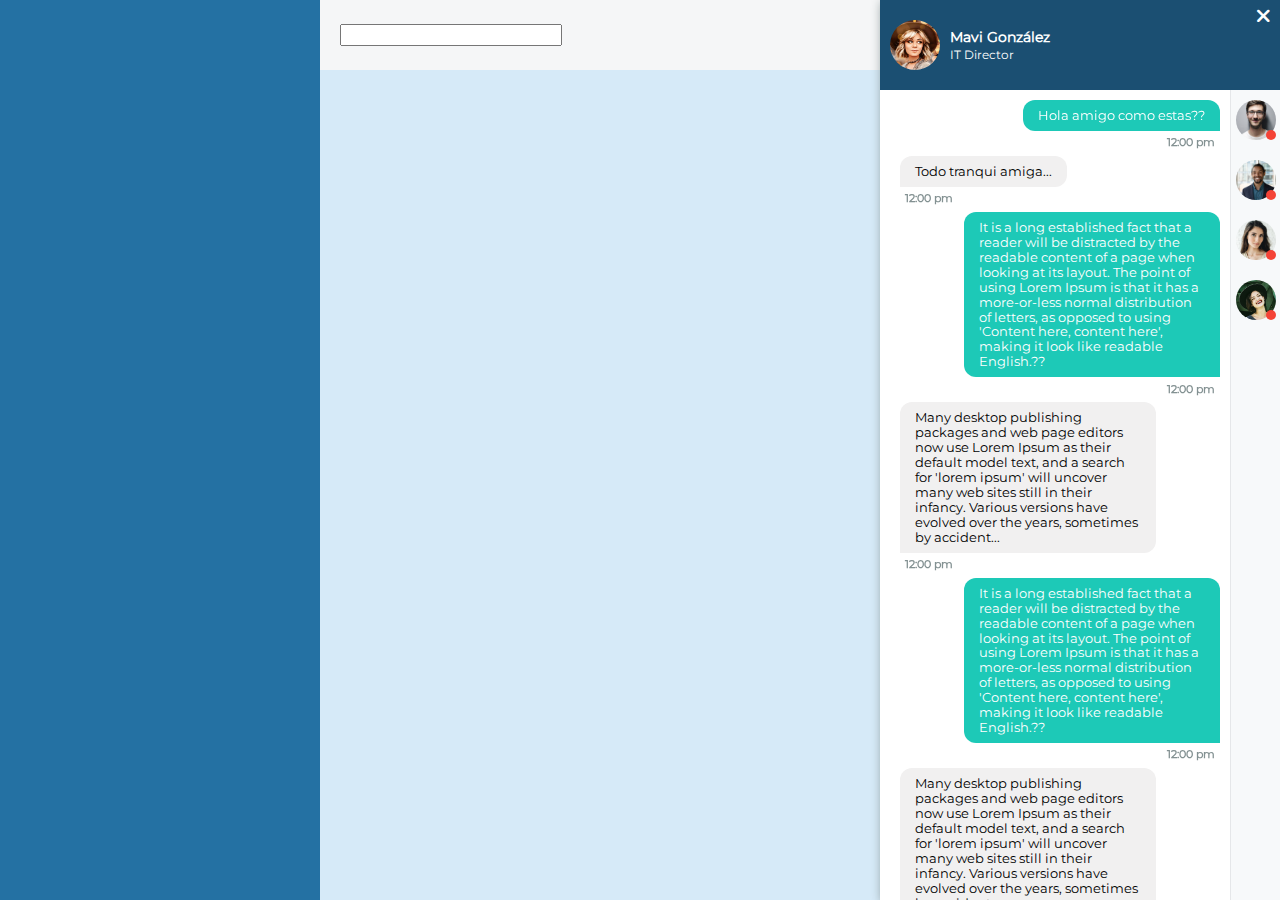
==== commit 0ec41c39: "Actualización Estilos" ====
--- a/index.html
+++ b/index.html
@@ -85,8 +85,50 @@
                     <button>Enviar</button>
                 </div>
             </div>
-            <div class="direct_message_body_contact" style="position: absolute; width: 50px; top: 0px;
-            bottom: 0; background: #f7f9fa; right: 0;border-left: 1px solid #E5E7E9;">
+            <div class="direct_message_body_contact">
+
+                <div class="contact_globe_container">
+                    <div class="contact_globe">
+                        <img src="images/Contact/contact-1.jpg" alt="contact">
+                    </div>
+                    <!-- <span class="status"></span> -->
+                    <div class="contact_globe_name">
+                        <p>Josh Peter</p>
+                        <span>Online</span>
+                    </div>
+                </div>
+
+                <div class="contact_globe_container">
+                    <div class="contact_globe">
+                        <img src="images/Contact/contact-2.jpg" alt="contact">
+                    </div>
+                    <div class="contact_globe_name">
+                        <p>Jhon Halift</p>
+                        <span>Offline</span>
+                    </div>
+                </div>
+
+                <div class="contact_globe_container">
+                    <div class="contact_globe">
+                        <img src="images/Contact/contact-3.jpg" alt="contact">
+                    </div>
+                    <div class="contact_globe_name">
+                        <p>Rose Jackson</p>
+                        <span>Offline</span>
+                    </div>
+                </div>
+
+                <div class="contact_globe_container">
+                    <div class="contact_globe">
+                        <img src="images/Contact/contact-4.jpg" alt="contact">
+                    </div>
+                    <div class="contact_globe_name">
+                        <p>Celina Galstrow</p>
+                        <span>Offline</span>
+                    </div>
+                </div>
+
+                
 
             </div>
         </div>
--- a/css/custom.css
+++ b/css/custom.css
@@ -115,7 +115,7 @@
     bottom: 0px;
     top: 0px;
     box-shadow: 2px 2px 10px var(--icons-color);
-    transition: all .3s;
+    transition: all .3s ease-in-out;
     display: grid;
     grid-template-columns: 1fr;
     grid-template-rows: 90px 1fr;
@@ -223,4 +223,73 @@
 
 .message_send::after{
     left: 5px;
+}
+
+/* CONTENEDOR DE IMAGENES DE CONTACTO */
+.contact_globe_container{
+    position: relative;
+}
+.contact_globe{
+    width: 40px;
+    height: 40px;
+    overflow: hidden;
+    margin: 10px auto;
+    /* border-radius: 50%; */
+    position: relative;
+}
+.contact_globe img{
+    object-fit: cover;
+    width: 100%;
+    height: 100%;
+    border-radius: 50%;
+}
+.contact_globe::after{
+    content: '';
+    background: var(--danger);
+    width: 10px;
+    height: 10px;
+    position: absolute;
+    border-radius: 50%;
+    bottom: 0px;
+    right: 0px;
+    z-index: 2;
+}
+.status.online{
+    background: var(--success);
+}
+.status.offline{
+    background: var(--danger);
+}
+.direct_message_body_contact{
+    position: absolute; 
+    width: 50px; 
+    top: 0px;
+    bottom: 0; 
+    background: #f7f9fa; 
+    right: 0;
+    border-left: 1px solid #E5E7E9;
+    transition: all .5s ease-in-out;
+}
+/* .direct_message_body_contact:hover{
+    width: 220px;
+} */
+.direct_message_body_contact:hover {
+    width: 220px;
+}
+.contact_globe_container{
+    display: flex;
+    justify-content: flex-start;
+    align-items: center;
+    display: grid;
+    grid-template-columns: 50px 1fr;
+    width: 220px;
+    /* background: red; */
+    font-family: 'Montserrat300';
+    font-size: 12px;
+    font-weight: bolder;
+    transition: all .3s ease-in-out;
+}
+.contact_globe_container:hover{
+    background: var(--messageSend);
+    cursor: pointer;
 }